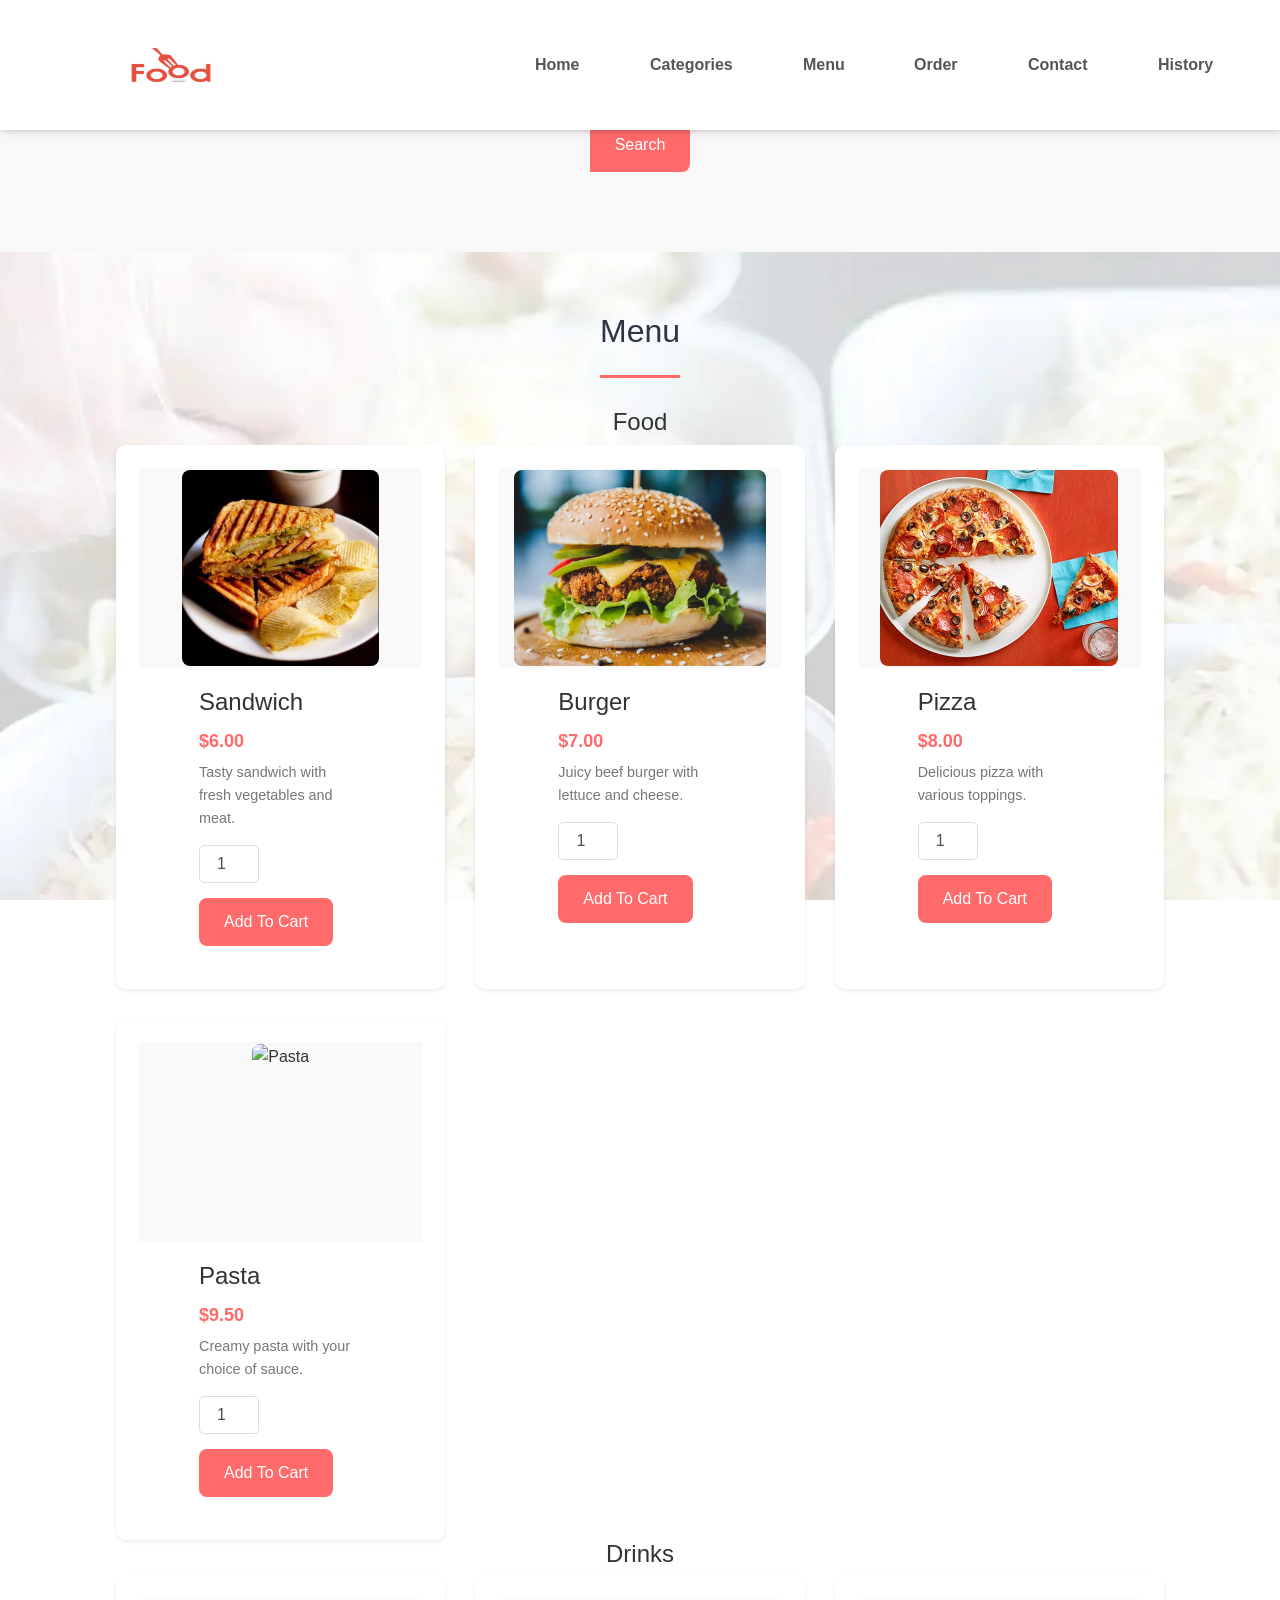
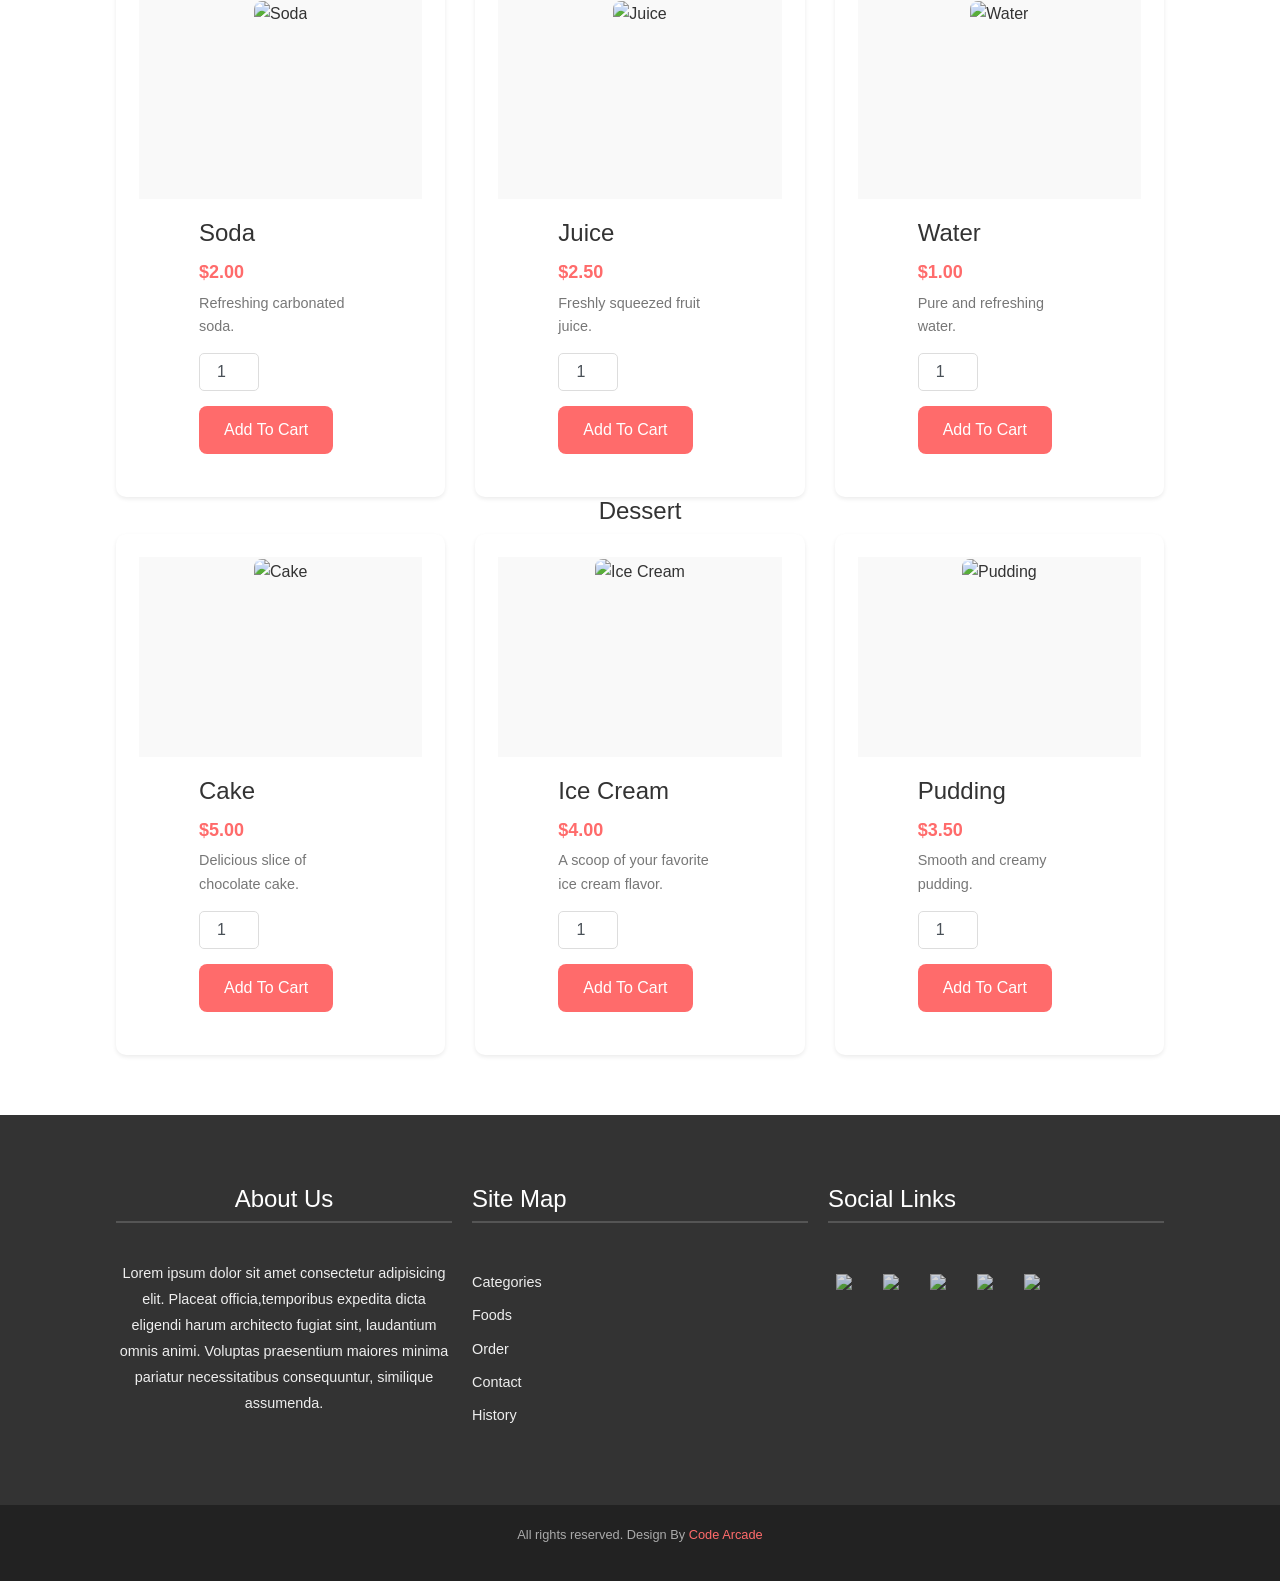
==== foods.html @ 7cb3d892 "sdds" ====
<!DOCTYPE html>
<html lang="en">
<head>
    <meta charset="UTF-8">
    <meta name="viewport" content="width=device-width, initial-scale=1.0">
    <title>Junaid & Asnawi Food Website</title>
    <link rel="shortcut icon" href="img/favicon.ico" type="image/x-icon">
    <link rel="stylesheet" href="https://stackpath.bootstrapcdn.com/bootstrap/4.5.2/css/bootstrap.min.css">
    <link rel="stylesheet" href="css/font-awesome/css/font-awesome.css">
    <link rel="stylesheet" href="css/hover-min.css">
    <link rel="stylesheet" href="css/style.css">
    <style>
body {
    font-family: 'Segoe UI', Tahoma, Geneva, Verdana, sans-serif;
    margin: 0;
    padding: 0;
    background-color: #f8f8f8; /* Light grey background */
    color: #333; /* Dark grey text */
    line-height: 1.6;
    -webkit-font-smoothing: antialiased;
    -moz-osx-font-smoothing: grayscale;
}

a {
    text-decoration: none;
    color: #ff6b6b; /* Primary accent color */
    transition: color 0.3s ease;
}

a:hover {
    color: #e45757;
}

.container {
    max-width: 1200px;
    margin: 0 auto;
    padding: 0 20px;
}

.text-center {
    text-align: center;
}

.grid-2 {
    display: grid;
    grid-template-columns: repeat(auto-fit, minmax(300px, 1fr));
    gap: 30px;
}

.grid-3 {
    display: grid;
    grid-template-columns: repeat(auto-fit, minmax(250px, 1fr));
    gap: 20px;
}

.btn-primary {
    display: inline-block;
    background-color: #ff6b6b;
    color: white;
    padding: 12px 25px;
    border-radius: 8px;
    border: none;
    cursor: pointer;
    font-size: 1rem;
    transition: background-color 0.3s ease;
}

.btn-primary:hover {
    background-color: #e45757;
}

.heading-border {
    width: 80px;
    height: 3px;
    background-color: #ff6b6b;
    margin: 15px auto 30px;
}

/* Navigation */
.navbar {
    background-color: #fff;
    box-shadow: 0 2px 4px rgba(0, 0, 0, 0.1);
    position: fixed;
    top: 0;
    left: 0;
    width: 100%;
    z-index: 100;
}

.navbar-menu {
    padding: 15px 0;
}

.navbar .container {
    display: flex;
    justify-content: space-between;
    align-items: center;
}

.logo img {
    height: 40px;
}

.menu ul {
    list-style: none;
    padding: 0;
    margin: 0;
    display: flex;
}

.menu li {
    margin-left: 20px;
}

.menu li:first-child {
    margin-left: 0;
}

.menu a {
    color: #555;
    padding: 10px 15px;
    border-radius: 5px;
}

.menu a:hover,
.menu a.active {
    color: #ff6b6b;
    background-color: rgba(255, 107, 107, 0.1);
}

/* Cart Dropdown */
.cart-container {
    position: relative;
}

.shopping-cart {
    display: flex;
    align-items: center;
    color: #555;
    padding: 10px 15px;
    border-radius: 5px;
    cursor: pointer;
}

.shopping-cart i {
    font-size: 1.2rem;
    margin-right: 8px;
}

.badge {
    background-color: #ff6b6b;
    color: white;
    border-radius: 50%;
    padding: 5px 8px;
    font-size: 0.8rem;
    position: absolute;
    top: -8px;
    right: -8px;
}

.cart-dropdown {
    display: none;
    position: absolute;
    background-color: #fff;
    min-width: 250px;
    box-shadow: 0 4px 8px rgba(0, 0, 0, 0.1);
    padding: 15px;
    z-index: 1;
    right: 0;
    top: 100%;
    border: 1px solid #eee;
    border-radius: 8px;
    margin-top: 5px;
}

.cart-container:hover .cart-dropdown {
    display: block;
}

.cart-table {
    width: 100%;
    border-collapse: collapse;
    margin-bottom: 10px;
}

.cart-table th,
.cart-table td {
    padding: 10px;
    text-align: left;
    border-bottom: 1px solid #eee;
}

.cart-table th {
    font-weight: bold;
}

.cart-item {
    display: flex;
    align-items: center;
    margin-bottom: 10px;
}

.cart-item img {
    width: 60px;
    height: auto;
    margin-right: 10px;
    border-radius: 5px;
    box-shadow: 1px 1px 3px rgba(0, 0, 0, 0.05);
}

.cart-item-details {
    flex-grow: 1;
}

.cart-item-remove {
    color: #aaa;
    cursor: pointer;
    font-size: 1rem;
    margin-left: 10px;
    transition: color 0.3s ease;
}

.cart-item-remove:hover {
    color: #ff6b6b;
}

#cart-total {
    font-weight: bold;
    text-align: right;
}

#empty-cart {
    text-align: center;
    color: #777;
    padding: 15px;
}

/* Food Search */
.food-search {
    padding: 80px 0;
    background-image: url('img/bg-food-search.jpg'); /* Replace with your image */
    background-size: cover;
    background-position: center;
    color: white;
    text-shadow: 1px 1px 2px rgba(0, 0, 0, 0.5);
}

.food-search .container {
    max-width: 700px;
}

.food-search input[type="search"] {
    padding: 15px;
    border: none;
    border-radius: 8px 0 0 8px;
    width: 70%;
    font-size: 1rem;
}

.food-search input[type="submit"] {
    padding: 15px 25px;
    border: none;
    border-radius: 0 8px 8px 0;
    background-color: #ff6b6b;
    color: white;
    font-size: 1rem;
    cursor: pointer;
    transition: background-color 0.3s ease;
}

.food-search input[type="submit"]:hover {
    background-color: #e45757;
}

/* Food Menu */
.food-menu {
    padding: 60px 0;
    background-color: #fff;
}

.food-menu-box {
    background-color: #fff;
    border-radius: 10px;
    box-shadow: 0 2px 4px rgba(0, 0, 0, 0.08);
    overflow: hidden;
    transition: transform 0.3s ease-in-out;
}

.food-menu-box:hover {
    transform: translateY(-5px);
}

.food-menu-img {
    height: 200px;
    width: 100%;
    display: flex;
    align-items: center;
    justify-content: center;
    overflow: hidden;
    background-color: #f9f9f9; /* Optional: adds a soft background behind images */
}

.food-menu-img img {
    height: 100%;
    width: auto; /* Maintain aspect ratio */
    object-fit: cover;
    transition: transform 0.3s ease-in-out;
}

.food-menu-box:hover .food-menu-img img {
    transform: scale(1.05);
}

.food-menu-desc {
    padding: 20px;
}

.food-menu-desc h4 {
    margin-top: 0;
    margin-bottom: 8px;
    color: #333;
}

.food-price {
    color: #ff6b6b;
    font-weight: bold;
    margin-bottom: 5px;
}

.food-details {
    color: #777;
    font-size: 0.9rem;
    margin-bottom: 15px;
}

.quantity-input {
    width: 60px;
    padding: 8px;
    border: 1px solid #ddd;
    border-radius: 5px;
    margin-right: 10px;
    text-align: center;
}

.quantity-input {
    width: 60px;
    padding: 8px;
    border: 1px solid #ddd;
    border-radius: 5px;
    margin-right: 10px;
    text-align: center;
}

/* Modal Styles */
.modal {
    display: none;
    position: fixed;
    z-index: 1000;
    left: 0;
    top: 0;
    width: 100%;
    height: 100%;
    overflow: auto;
    background-color: rgba(0, 0, 0, 0.6); /* Slightly darker overlay */
}

.modal-content {
    background-color: #fff;
    margin: 5% auto;
    padding: 30px;
    width: 90%;
    max-width: 500px; /* Slightly narrower modal */
    border-radius: 12px; /* More rounded corners */
    box-shadow: 0 4px 8px rgba(0, 0, 0, 0.15);
    position: relative;
}

.modal-content h2 {
    color: #333;
    text-align: center;
    margin-bottom: 25px;
}

.modal-step {
    display: none;
}

.modal-step.active {
    display: block;
}

.modal-content label {
    display: block;
    margin-bottom: 8px;
    color: #555;
    font-weight: bold;
}

.modal-content input[type="text"],
.modal-content input[type="tel"],
.modal-content select,
.modal-content textarea {
    width: calc(100% - 22px);
    padding: 10px;
    margin-bottom: 15px;
    border: 1px solid #ddd;
    border-radius: 6px;
    box-sizing: border-box;
    font-size: 1rem;
}

.modal-content textarea {
    resize: vertical;
    min-height: 80px;
}

.modal-content .food-details-modal {
    display: flex;
    align-items: center;
    margin-bottom: 20px;
    padding: 15px;
    border: 1px solid #eee;
    border-radius: 8px;
    background-color: #f9f9f9;
}

.modal-content .food-details-modal img {
    max-width: 80px;
    height: auto;
    margin-right: 15px;
    border-radius: 6px;
    box-shadow: 1px 1px 3px rgba(0, 0, 0, 0.05);
}

.modal-content .food-details-modal h4 {
    margin-top: 0;
    margin-bottom: 5px;
    color: #333;
}

.modal-content .food-details-modal p {
    color: #777;
    font-size: 0.9rem;
    margin-bottom: 3px;
}

.modal-actions {
    text-align: right;
    margin-top: 25px;
}

.modal-actions button {
    padding: 12px 20px;
    margin-left: 10px;
    border: none;
    border-radius: 8px;
    cursor: pointer;
    font-size: 1rem;
    transition: background-color 0.3s ease;
}

.modal-actions .btn-primary {
    background-color: #ff6b6b;
    color: white;
}

.modal-actions .btn-primary:hover {
    background-color: #e45757;
}

.modal-actions .btn-secondary {
    background-color: #ddd;
    color: #333;
}

.modal-actions .btn-secondary:hover {
    background-color: #ccc;
}

.modal-content #payment-details label,
.modal-content #payment-details input {
    margin-top: 10px;
}

.modal-content #review-details h3 {
    color: #333;
    margin-bottom: 15px;
    text-align: center;
}

.modal-content #review-details p {
    color: #555;
    margin-bottom: 10px;
    padding: 10px;
    border-bottom: 1px solid #eee;
}

.modal-content #review-details p:last-child {
    border-bottom: none;
}

.modal-content #receipt h3 {
    color: #333;
    text-align: center;
    margin-bottom: 20px;
}

.modal-content #receipt p {
    color: #555;
    margin-bottom: 8px;
    line-height: 1.4;
}

.modal-content #receipt strong {
    font-weight: bold;
    color: #333;
}

.modal-content #receipt h4 {
    color: #555;
    margin-top: 15px;
    margin-bottom: 10px;
}

/* Footer */
.footer {
    background-color: #333;
    color: #eee;
    padding: 40px 0;
    font-size: 0.9rem;
}

.footer h3 {
    color: #fff;
    margin-bottom: 15px;
    border-bottom: 2px solid #555;
    padding-bottom: 8px;
}

.footer p {
    line-height: 1.8;
}

.site-links a {
    display: block;
    color: #eee;
    margin-bottom: 8px;
    transition: color 0.3s ease;
}

.site-links a:hover {
    color: #ff6b6b;
}

.social-links ul {
    list-style: none;
    padding: 0;
    margin: 0;
    display: flex;
}

.social-links li {margin-right: 15px;
}

.social-links li:last-child {
    margin-right: 0;
}

.social-links img {
    height: 30px;
    width: auto;
    opacity: 0.8;
    transition: opacity 0.3s ease;
}

.social-links img:hover {
    opacity: 1;
}

/* Copyright */
.copyright {
    background-color: #222;
    color: #aaa;
    text-align: center;
    padding: 20px 0;
    font-size:
    0.8rem;
}

.copyright a {
    color: #ff6b6b;
}

.copyright a:hover {
    color: #e45757;
}

/* Back to Top Button */
#back-to-top {
    position: fixed;
    bottom: 20px;
    right: 20px;
    background-color: #ff6b6b;
    color: white;
    padding: 10px 15px;
    border-radius: 8px;
    cursor: pointer;
    font-size: 1rem;
    display: none; /* Hidden by default, shown on scroll */
    transition: background-color 0.3s ease;
}

#back-to-top:hover {
    background-color: #e45757;
}

#back-to-top i {
    font-size: 1.2rem;
}
.food-menu-box img {
    border: 2px solid transparent;
    transition: border 0.3s ease;
}

.food-menu-box:hover img {
    border: 2px solid green;
}
/* Responsive Design */
@media (max-width: 768px) {
    .grid-2, .grid-3 {
        grid-template-columns: 1fr;
    }

    .menu ul {
        flex-direction: column;
        align-items: flex-start;
    }

    .menu li {
        margin: 10px 0;
    }

    .food-search input[type="search"] {
        width: 100%;
        border-radius: 8px;
        margin-bottom: 10px;
    }

    .food-search input[type="submit"] {
        width: 100%;
        border-radius: 8px;
    }

    .cart-dropdown {
        left: auto;
        right: 0;
    }
}
.food-menu-box img {
    border: 2px solid transparent;
    transition: border 0.3s ease;
}

.food-menu-box:hover img {
    border: 2px solid green;
}
    </style>
</head>
<body>
    <header class="navbar">
        <nav id="site-top-nav" class="navbar-menu navbar-fixed-top">
            <div class="container">
                <div class="logo">
                    <a href="index.html" title="Logo">
                        <img src="img/logo.png" alt="Logo" class="img-responsive">
                    </a>
                </div>
                <div class="menu text-right">
                    <ul>
                        <li><a class="hvr-underline-from-center" href="index.html">Home</a></li>
                        <li><a class="hvr-underline-from-center" href="categories.html">Categories</a></li>
                        <li><a class="hvr-underline-from-center" href="foods.html">Menu</a></li>
                        <li><a class="hvr-underline-from-center" href="order.html">Order</a></li>
                        <li><a class="hvr-underline-from-center" href="contact.html">Contact</a></li>
                        <li><a class="hvr-underline-from-center" href="history.html">History</a></li>
                        <li class="cart-container">
                            <a id="shopping-cart" class="shopping-cart">
                                <i class="fa fa-cart-arrow-down"></i>
                                <span class="badge" id="cart-count">0</span>
                            </a>
                            <div id="cart-content" class="cart-dropdown">
                                <table class="cart-table">
                                    <tbody id="cart-items">
                                        </tbody>
                                    <tfoot>
                                        <tr>
                                            <td colspan="2">Total:</td>
                                            <td id="cart-total">$0.00</td>
                                        </tr>
                                        <tr>
                                            <td colspan="3" style="text-align: center;">
                                                <button class="btn-primary" onclick="openOrderModal()">Confirm Order</button>
                                            </td>
                                        </tr>
                                    </tfoot>
                                </table>
                                <div id="empty-cart" style="display:none; text-align:center; padding:10px;">Your cart is empty.</div>
                            </div>
                        </li>
                    </ul>
                </div>
            </div>
        </nav>
    </header>
    <section class="food-search text-center" >
        <div class="container">
            <form action="">
                <input type="search" placeholder="Search for food..." required class="form-control">
                <input type="submit" value="Search" class="btn btn-primary">
            </form>
        </div>
    </section>
 <section class="food-menu">
    <div class="container">
        <h2 class="text-center">Menu</h2>
        <div class="heading-border"></div>

        <h3 class="text-center">Food</h3>
        <div class="grid-2">
            <div class="food-menu-box" data-name="Sandwich" data-price="6.00" data-image="img/food/s1.jpg" data-category="food">
                <div class="food-menu-img">
                    <img src="img/food/s1.jpg" alt="Sandwich" class="img-responsive img-curve">
                </div>
                <div class="food-menu-desc">
                    <h4>Sandwich</h4>
                    <p class="food-price">$6.00</p>
                    <p class="food-details">Tasty sandwich with fresh vegetables and meat.</p>
                    <input type="number" class="quantity-input form-control" value="1" min="1">
                    <button type="button" class="btn btn-primary add-to-cart-btn">Add To Cart</button>
                </div>
            </div>

            <div class="food-menu-box" data-name="Burger" data-price="7.00" data-image="img/food/b1.jpg" data-category="food">
                <div class="food-menu-img">
                    <img src="img/food/b1.jpg" alt="Burger" class="img-responsive img-curve">
                </div>
                <div class="food-menu-desc">
                    <h4>Burger</h4>
                    <p class="food-price">$7.00</p>
                    <p class="food-details">Juicy beef burger with lettuce and cheese.</p>
                    <input type="number" class="quantity-input form-control" value="1" min="1">
                    <button type="button" class="btn btn-primary add-to-cart-btn">Add To Cart</button>
                </div>
            </div>

            <div class="food-menu-box" data-name="Pizza" data-price="8.00" data-image="img/food/p1.jpg" data-category="food">
                <div class="food-menu-img">
                    <img src="img/food/p1.jpg" alt="Pizza" class="img-responsive img-curve">
                </div>
                <div class="food-menu-desc">
                    <h4>Pizza</h4>
                    <p class="food-price">$8.00</p>
                    <p class="food-details">Delicious pizza with various toppings.</p>
                    <input type="number" class="quantity-input form-control" value="1" min="1">
                    <button type="button" class="btn btn-primary add-to-cart-btn">Add To Cart</button>
                </div>
            </div>

            <div class="food-menu-box" data-name="Pasta" data-price="9.50" data-image="img/food/pasta.jpg" data-category="food">
                <div class="food-menu-img">
                    <img src="img/food/pasta.jpg" alt="Pasta" class="img-responsive img-curve">
                </div>
                <div class="food-menu-desc">
                    <h4>Pasta</h4>
                    <p class="food-price">$9.50</p>
                    <p class="food-details">Creamy pasta with your choice of sauce.</p>
                    <input type="number" class="quantity-input form-control" value="1" min="1">
                    <button type="button" class="btn btn-primary add-to-cart-btn">Add To Cart</button>
                </div>
            </div>
        </div>

        <h3 class="text-center">Drinks</h3>
        <div class="grid-2">
            <div class="food-menu-box" data-name="Soda" data-price="2.00" data-image="img/drinks/soda.jpg" data-category="drinks">
                <div class="food-menu-img">
                    <img src="img/drinks/soda.jpg" alt="Soda" class="img-responsive img-curve">
                </div>
                <div class="food-menu-desc">
                    <h4>Soda</h4>
                    <p class="food-price">$2.00</p>
                    <p class="food-details">Refreshing carbonated soda.</p>
                    <input type="number" class="quantity-input form-control" value="1" min="1">
                    <button type="button" class="btn btn-primary add-to-cart-btn">Add To Cart</button>
                </div>
            </div>

            <div class="food-menu-box" data-name="Juice" data-price="2.50" data-image="img/drinks/juice.jpg" data-category="drinks">
                <div class="food-menu-img">
                    <img src="img/drinks/juice.jpg" alt="Juice" class="img-responsive img-curve">
                </div>
                <div class="food-menu-desc">
                    <h4>Juice</h4>
                    <p class="food-price">$2.50</p>
                    <p class="food-details">Freshly squeezed fruit juice.</p>
                    <input type="number" class="quantity-input form-control" value="1" min="1">
                    <button type="button" class="btn btn-primary add-to-cart-btn">Add To Cart</button>
                </div>
            </div>

            <div class="food-menu-box" data-name="Water" data-price="1.00" data-image="img/drinks/water.jpg" data-category="drinks">
                <div class="food-menu-img">
                    <img src="img/drinks/water.jpg" alt="Water" class="img-responsive img-curve">
                </div>
                <div class="food-menu-desc">
                    <h4>Water</h4>
                    <p class="food-price">$1.00</p>
                    <p class="food-details">Pure and refreshing water.</p>
                    <input type="number" class="quantity-input form-control" value="1" min="1">
                    <button type="button" class="btn btn-primary add-to-cart-btn">Add To Cart</button>
                </div>
            </div>
        </div>

        <h3 class="text-center">Dessert</h3>
        <div class="grid-2">
            <div class="food-menu-box" data-name="Cake" data-price="5.00" data-image="img/dessert/cake.jpg" data-category="dessert">
                <div class="food-menu-img">
                    <img src="img/dessert/cake.jpg" alt="Cake" class="img-responsive img-curve">
                </div>
                <div class="food-menu-desc">
                    <h4>Cake</h4>
                    <p class="food-price">$5.00</p>
                    <p class="food-details">Delicious slice of chocolate cake.</p>
                    <input type="number" class="quantity-input form-control" value="1" min="1">
                    <button type="button" class="btn btn-primary add-to-cart-btn">Add To Cart</button>
                </div>
            </div>

            <div class="food-menu-box" data-name="Ice Cream" data-price="4.00" data-image="img/dessert/icecream.jpg" data-category="dessert">
                <div class="food-menu-img">
                    <img src="img/dessert/icecream.jpg" alt="Ice Cream" class="img-responsive img-curve">
                </div>
                <div class="food-menu-desc">
                    <h4>Ice Cream</h4>
                    <p class="food-price">$4.00</p>
                    <p class="food-details">A scoop of your favorite ice cream flavor.</p>
                    <input type="number" class="quantity-input form-control" value="1" min="1">
                    <button type="button" class="btn btn-primary add-to-cart-btn">Add To Cart</button>
                </div>
            </div>

            <div class="food-menu-box" data-name="Pudding" data-price="3.50" data-image="img/dessert/pudding.jpg" data-category="dessert">
                <div class="food-menu-img">
                    <img src="img/dessert/pudding.jpg" alt="Pudding" class="img-responsive img-curve">
                </div>
                <div class="food-menu-desc">
                    <h4>Pudding</h4>
                    <p class="food-price">$3.50</p>
                    <p class="food-details">Smooth and creamy pudding.</p>
                    <input type="number" class="quantity-input form-control" value="1" min="1">
                    <button type="button" class="btn btn-primary add-to-cart-btn">Add To Cart</button>
                </div>
            </div>
        </div>
    </div>
</section>
<div id="orderModal" class="modal">
        <div class="modal-content">
            <span onclick="closeOrderModal()" style="float: right; cursor: pointer; font-size: 24px;">&times;</span>
            <h2 class="text-center">Order Details</h2>
            <div id="modalSteps">
                <div id="step-1" class="modal-step active">
                    <h3>Review Your Order</h3>
                    <div id="modal-cart-items">
                        </div>
                    <p>Total: <span id="modal-cart-total">$0.00</span></p>
                    <div class="modal-actions">
                        <button class="btn btn-primary" onclick="nextStep()">Continue</button>
                        <button class="btn btn-secondary" onclick="closeOrderModal()">Cancel</button>
                    </div>
                </div>

                <div id="step-2" class="modal-step">
                    <h3>Delivery/Dine-in Details</h3>
                    <div class="form-group">
                        <label for="name">Name:</label>
                        <input type="text" id="name" class="form-control" required>
                    </div>
                    <div class="form-group">
                        <label for="phone">Phone Number:</label>
                        <input type="tel" id="phone" class="form-control" required>
                    </div>
                    <div class="form-group">
                        <label for="address">Address (for delivery):</label>
                        <textarea id="address" class="form-control"></textarea>
                    </div>
                    <div class="form-group">
                        <label for="order-type">Dine In / Take Out:</label>
                        <select id="order-type" class="form-control">
                            <option value="dine_in">Dine In</option>
                            <option value="take_out">Take Out</option>
                            <option value="delivery">Delivery</option>
                        </select>
                    </div>
                    <div class="modal-actions">
                        <button class="btn btn-primary" onclick="nextStep()">Continue</button>
                        <button class="btn btn-secondary" onclick="prevStep()">Back</button>
                        <button class="btn btn-secondary" onclick="closeOrderModal()">Cancel</button>
                    </div>
                </div>

                <div id="step-3" class="modal-step">
                    <h3>Payment Method</h3>
                    <div class="form-group">
                        <label for="payment-method">Select Payment Method:</label>
                        <select id="payment-method" class="form-control">
                            <option value="cash">Cash</option>
                            <option value="gcash">GCash</option>
                            <option value="wallet_card">Wallet Card</option>
                        </select>
                    </div><div id="payment-details">
                        </div>
                    <div class="modal-actions">
                        <button class="btn btn-primary" onclick="submitOrder()">Submit Order</button>
                        <button class="btn btn-secondary" onclick="prevStep()">Back</button>
                        <button class="btn btn-secondary" onclick="closeOrderModal()">Cancel</button>
                    </div>
                </div>

                <div id="step-4" class="modal-step">
                    <h3>Review Your Information</h3>
                    <div id="review-details">
                        </div>
                    <div class="modal-actions">
                        <button class="btn btn-primary" onclick="finalSubmit()">Submit Now</button>
                        <button class="btn btn-secondary" onclick="prevStep()">Back</button>
                        <button class="btn btn-secondary" onclick="closeOrderModal()">Cancel</button>
                    </div>
                </div>

                <div id="step-5" class="modal-step">
                    <h3>Order Confirmation</h3>
                    <div id="receipt">
                        </div>
                    <div class="modal-actions">
                        <button class="btn btn-primary" onclick="closeOrderModal()">Close</button>
                    </div>
                </div>
            </div>
        </div>
    </div>

    <section class="footer">
        <div class="container">
            <div class="grid-3">
                <div class="text-center">
                    <h3>About Us</h3><br>
                    <p>Lorem ipsum dolor sit amet consectetur adipisicing elit. Placeat officia,temporibus expedita dicta eligendi harum architecto fugiat sint, laudantium omnis animi. Voluptas praesentium maiores minima pariatur necessitatibus consequuntur, similique assumenda.</p>
                </div>
                <div class="texr-center">
                    <h3>Site Map</h3><br>
                    <div class="site-links">
                        <a href="categories.html">Categories</a>
                        <a href="foods.html">Foods</a>
                        <a href="order.html">Order</a>
                        <a href="contact.html">Contact</a>
                        <a href="history.html">History</a>
                    </div>
                </div>
                <div class="social-links">
                    <h3>Social Links</h3><br>
                    <div class="social">
                        <ul>
                            <li><a href="#"><img src="https://img.icons8.com/color/48/null/facebook-new.png"/></a></li>
                            <li><a href="#"><img src="https://img.icons8.com/fluency/48/null/instagram-new.png"/></a></li>
                            <li><a href="#"><img src="https://img.icons8.com/color/48/null/twitter--v1.png"/></a></li>
                            <li><a href="#"><img src="https://img.icons8.com/color/48/null/linkedin-circled--v1.png"/></a></li>
                            <li><a href="#"><img src="https://img.icons8.com/color/48/null/youtube-play.png"/></a></li>
                        </ul>
                    </div>
                </div>
            </div>
        </div>
    </section>
    <section class="copyright">
        <div class="container text-center">
            <p>All rights reserved. Design By <a href="#">Code Arcade</a></p>
        </div>
        <a id="back-to-top" class="btn btn-primary">
            <i class="fa fa-angle-double-up"></i>
        </a>
    </section>

    <script src="https://code.jquery.com/jquery-3.6.0.js"></script>
    <script src="https://code.jquery.com/ui/1.13.0/jquery-ui.js"></script>
    <script src="https://stackpath.bootstrapcdn.com/bootstrap/4.5.2/js/bootstrap.min.js"></script>
    <script>
        let cart = [];

$('.add-to-cart-btn').on('click', function() {
    const btn = $(this);
    const foodBox = btn.closest('.food-menu-box');
    const name = foodBox.data('name');
    const price = parseFloat(foodBox.data('price'));
    const image = foodBox.data('image');
    const quantity = parseInt(foodBox.find('.quantity-input').val());

    if (btn.text().trim() === 'Add To Cart') {
        addItemToCart(name, price, image, quantity);
        btn.text('Selected');
        btn.removeClass('btn-primary').addClass('btn-success');
    } else {
        removeItemFromCartByName(name);
        btn.text('Add To Cart');
        btn.removeClass('btn-success').addClass('btn-primary');
    }
});

function removeItemFromCartByName(name) {
    const index = cart.findIndex(item => item.name === name);
    if (index !== -1) {
        cart.splice(index, 1);
        saveCart();
        updateCartDisplay();
    }
}


        function addItemToCart(name, price, image, quantity) {
            const existingItem = cart.find(item => item.name === name);

            if (existingItem) {
                existingItem.quantity += quantity;
            } else {
                cart.push({ name, price, image, quantity });
            }

            saveCart();
            updateCartDisplay();
        }

        function removeItemFromCart(index) {
            cart.splice(index, 1);
            saveCart();
            updateCartDisplay();
            updateModalCart();
        }

        function saveCart() {
            localStorage.setItem('cart', JSON.stringify(cart));
        }

        function loadCart() {
            const storedCart = localStorage.getItem('cart');
            if (storedCart) {
                cart = JSON.parse(storedCart);
            }
        }

        function updateCartDisplay() {
            const cartItemsContainer = $('#cart-items');
            const cartCountSpan = $('#cart-count');
            const cartTotalSpan = $('#cart-total');
            const emptyCartDiv = $('#empty-cart');

            cartItemsContainer.empty();
            let total = 0;
            let itemCount = 0;

            if (cart.length === 0) {
                emptyCartDiv.show();
                cartTotalSpan.text('$0.00');
            } else {
                emptyCartDiv.hide();
                cart.forEach((item, index) => {
                    const itemTotal = item.price * item.quantity;
                    total += itemTotal;
                    itemCount += item.quantity;
                    cartItemsContainer.append(`
                        <tr class="cart-item">
                            <td><img src="${item.image}" alt="${item.name}" style="height: 40px;"></td>
                            <td>${item.name}</td>
                            <td>${item.quantity}</td>
                            <td>$${itemTotal.toFixed(2)}</td>
                            <td><button class="btn btn-sm btn-danger" onclick="removeItemFromCart(${index})">&times;</button></td>
                        </tr>
                    `);
                });
                cartTotalSpan.text(`$${total.toFixed(2)}`);
            }
            cartCountSpan.text(itemCount);
        }

        $(document).ready(function() {
            loadCart();
            updateCartDisplay();

            $(window).scroll(function() {
                if ($(this).scrollTop() > 100) {
                    $('#back-to-top').fadeIn();
                } else {
                    $('#back-to-top').fadeOut();
                }
            });

            $('#back-to-top').click(function() {
                $('html, body').animate({scrollTop : 0}, 800);
                return false;
            });
        });

        // Order Modal Logic
        let currentStep = 1;
        const modal = $('#orderModal');
        const modalSteps = $('#modalSteps .modal-step');
        const modalCartItems = $('#modal-cart-items');
        const modalCartTotal = $('#modal-cart-total');
        const reviewDetails = $('#review-details');
        const receiptDiv = $('#receipt');

        function openOrderModal() {
            updateModalCart();
            modal.show();
            currentStep = 1;
            showStep(currentStep);
        }

        function closeOrderModal() {
            modal.hide();
        }

        function nextStep() {
            currentStep++;
            showStep(currentStep);
        }

        function prevStep() {
            currentStep--;
            showStep(currentStep);
        }

        function showStep(step) {
            modalSteps.removeClass('active');
            $(`#step-${step}`).addClass('active');

            // Disable/enable buttons based on the current step
            $('.modal-actions button').prop('disabled', false);
            if (step === 1) {
                $('.modal-actions button.btn-secondary').hide(); // Hide cancel on first step
            } else if (step === modalSteps.length) {
                $('.modal-actions button.btn-primary').text('Confirm Order').off('click').on('click', finalSubmit);
            } else {
                $('.modal-actions button.btn-secondary').show();
                $('.modal-actions button.btn-primary').text('Continue').off('click').on('click', nextStep);
            }

            if (step === 4) {
                populateReviewDetails();
            }
        }

        function updateModalCart() {
            modalCartItems.empty();
            let total = 0;
            cart.forEach(item => {
                const itemTotal = item.price * item.quantity;
                total += itemTotal;
                modalCartItems.append(`
                    <div class="food-details-modal">
                        <img src="${item.image}" alt="${item.name}">
                        <div>
                            <h4>${item.name}</h4>
                            <p>Quantity: ${item.quantity}</p>
                            <p>Price: $${item.price.toFixed(2)}</p>
                            <p>Total: $${itemTotal.toFixed(2)}</p>
                        </div>
                    </div>
                `);
            });
            modalCartTotal.text(`$${total.toFixed(2)}`);
        }

        function populateReviewDetails() {
            reviewDetails.empty();
            reviewDetails.append(`<p><strong>Name:</strong> ${$('#name').val()}</p>`);
            reviewDetails.append(`<p><strong>Phone:</strong> ${$('#phone').val()}</p>`);
            const orderType = $('#order-type').val();
            reviewDetails.append(`<p><strong>Order Type:</strong> ${orderType.replace('_', ' ')}</p>`);
            if (orderType === 'delivery') {
                reviewDetails.append(`<p><strong>Address:</strong> ${$('#address').val()}</p>`);
            }
            reviewDetails.append(`<p><strong>Payment Method:</strong> ${$('#payment-method').val().replace('_', ' ')}</p>`);
            let cartSummary = '<p><strong>Order Items:</strong></p><ul>';
            let total = 0;
            cart.forEach(item => {
                const itemTotal = item.price * item.quantity;
                total += itemTotal;
                cartSummary += `<li>${item.name} (${item.quantity} x $${item.price.toFixed(2)}) - $${itemTotal.toFixed(2)}</li>`;
            });
            cartSummary += `</ul><p><strong>Total:</strong> $${total.toFixed(2)}</p>`;
            reviewDetails.append(cartSummary);
        }

        function submitOrder() {
            nextStep(); // Proceed to the review step
        }

        function finalSubmit() {
            // Simulate order submission
            receiptDiv.empty();
            receiptDiv.append('<h3>Thank You For Your Order!</h3>');
            receiptDiv.append('<p>Your order has been placed successfully.</p>');
            receiptDiv.append(`<p><strong>Order Details:</strong></p>`);
            let orderDetails = '';
            cart.forEach(item => {
                orderDetails += `<p>${item.name} x ${item.quantity} - $${(item.price * item.quantity).toFixed(2)}</p>`;
            });
            receiptDiv.append(orderDetails);
            receiptDiv.append(`<p><strong>Total:</strong> ${$('#modal-cart-total').text()}</p>`);
            receiptDiv.append(`<p><strong>Name:</strong> ${$('#name').val()}</p>`);
            receiptDiv.append(`<p><strong>Phone:</strong> ${$('#phone').val()}</p>`);
            const orderType = $('#order-type').val();
            receiptDiv.append(`<p><strong>Order Type:</strong> ${orderType.replace('_', ' ')}</p>`);
            if (orderType === 'delivery') {
                receiptDiv.append(`<p><strong>Delivery Address:</strong> ${$('#address').val()}</p>`);
            }
            receiptDiv.append(`<p><strong>Payment Method:</strong> ${$('#payment-method').val().replace('_', ' ')}</p>`);

            currentStep++;
            showStep(currentStep);

            // Clear the cart after successful order (optional)
            cart = [];
            saveCart();
            updateCartDisplay();
        }
    </script>
</body>
</html>
---- css/style.css ----
/* CSS Style For All */
:root {
  --primary-color: #0D47A1;
  --secondary-color: #90CAF9;
  --accent-color: #E0F7FA;
  --text-color: #212121;
  --background-color: #FFFFFF;
}


* {
  margin: 0;
  padding: 0;
  font-family: Arial, Helvetica, sans-serif;
}
input {
  outline: 0;
}
input[type="submit"] {
  border: 0;
  cursor: pointer;
}
a {
  color: rgb(226, 74, 74);
  text-decoration: none;
  transition: 0.5s;
}
a:hover {
  color: #6c5ce7;
}
.container {
  width: 85%;
  margin: 0 auto;
  padding: 15px;
}
.btn-delete {
  background: #ff0000;
  transition: 0.5s;
  padding: 3px 5px;
  color: #fff;
  opacity: 0.8;
  display: inline;
  border-radius: 4px;
}
.btn-delete:hover {
  color: #fff;
}
.btn-primary {
  background: rgb(226, 74, 74);
  color: #fff;
  padding: 5px 10px;
  font-size: 15px;
  cursor: pointer;
  border-radius: 5px;
  transition: 0.5s;
}
.btn-primary:hover {
  background: #6c5ce7;
  color: #fff;
}
.label {
  margin-bottom: 10px;
  font-weight: bold;
}
.img-responsive {
  width: 100%;
}
.img-curve {
  border-radius: 10px;
}
.text-center {
  text-align: center;
}
.text-left {
  text-align: left;
}
.text-right {
  text-align: right;
}
.text-white {
  color: #fff;
}
.bold {
  font-weight: bold;
}
h2 {
  color: #2f3542;
  font-size: 32px;
  margin-bottom: 25px;
}
h3 {
  font-size: 24px;
}
.heading-border {
  height: 3px;
  width: 70px;
  background: rgb(226, 74, 74);
  margin: auto;
  margin-top: -10px;
  margin-bottom: 15px;
}
fieldset {
  border: 1px solid #fff;
  margin: 40px;
  padding: 25px;
  border-radius: 5px;
  padding-bottom: 0;
}
fieldset legend {
  font-size: 23px;
  color: #2f3542;
}
.grid-2 {
  display: grid;
  grid-template-columns: repeat(2, 1fr);
  grid-gap: 30px 30px;
}
.grid-3 {
  display: grid;
  grid-template-columns: repeat(3, 1fr);
  grid-gap: 10px 30px;
}
/* CSS Style For All End */

/* Navigation Section Style */
.navbar {
  margin-top: 80px;
}
.navbar-menu {
  padding: 10px 0;
  background: #fff;
  transition: all 0.5s ease-in-out;
}
.site-top-nav {
  background: #fff;
  padding: 0;
  box-shadow: 2px -4px 13px 0px #000;
}
.navbar-fixed-top {
  position: fixed;
  top: 0;
  left: 0;
  right: 0;
  z-index: 1030;
  box-shadow: 2px -7px 13px 0px #000;
}
.navbar-fixed-top .container {
  padding: 0 15px;
}
.logo {
  width: 120px;
  float: left;
  padding: 5px 5px;
}
.menu {
  line-height: 60px;
  position: relative;
}
.menu ul {
  list-style: none;
  width: 80%;
  float: right;
}
.menu ul li {
  display: inline;
  padding: 10px;
  font-weight: bold;
}
.menu ul li:last-of-type {
  text-align: center;
}
.hvr-underline-from-center:before {
  background: #6c5ce7;
  height: 2px;
  bottom: 10px;
}
.badge {
  color: #fff;
  background: #ff0000;
  font-size: 12px;
  padding: 2px 3px;
  border-radius: 3px;
}
.shopping-cart {
  color: #6c5ce7;
  cursor: pointer;
  font-size: 18px;
}
.cart-content {
    display: none;
}

.cart-content.visible {
    display: block;
}

.cart-table {
  width: 100%;
  border-collapse: collapse;
}
.cart-table th,
.cart-table td {
  border-bottom: 1px solid #ddd;
  pad: 0px 5px;
  font-size: 14px;
  font-weight: normal;
  text-align: center;
}
.cart-table th {
  font-weight: bold;
  border-top: 1px solid #ddd;
}
.cart-table img {
  width: 50px;
  height: 50px;
  vertical-align: middle;
  border-radius: 100%;
}
/* Navigation Section Style End */

/* Food Search Section Style Start */
.food-search {
  background-image: url(../img/bc.jpg);
  background-size: cover;
  background-repeat: no-repeat;
  background-position: center;
  padding: 95px 0;
  background-attachment: fixed;
}
.food-search input[type="search"] {
  width: 50%;
  padding: 11px;
  font-size: 16px;
  border: none;
  border-radius: 5px 0px 0px 5px;
  margin-right: -5px;
}
.food-search .btn-primary {
  padding: 12px;
  transition: 0.5s;
  border-radius: 0px 5px 5px 0px;
}
/* Food Search Section Style End */

/* Categories Section Style Start */
.categories {
  background-image: url(../img/category-bg.png);
  background-size: cover;
  background-repeat: no-repeat;
  padding: 55px 0;
}
.categories h3 {
  background: #2f3542;
  position: absolute;
  left: 0;
  right: 0;
  bottom: 0;
  text-align: center;
}
.float-container {
  position: relative;
  overflow: hidden;
  border-radius: 10px;
  margin-top: 20px;
  height: 350px;
  border:1px solid #ddd;
}
.categories .float-container img {
  transition: 0.5s;
  height: 100%;
}
.categories .float-container:hover img {
  transform: scale(1.2);
}
/* Categories Section Style End */

/* Food Section Style Start */
.food-menu {
  background-image: url(../img/food-bg.jpg);
  background-size: cover;
  background-repeat: no-repeat;
  padding: 55px 0;
  background-position: center;
  background-attachment: fixed;
}
.food-menu-box {
  padding: 23px;
  background: #fff;
  border-radius: 10px;
}
.food-menu-img {
  width: 20%;
  float: left;
}
.food-menu-desc {
  width: 70%;
  float: left;
  margin-left: 40px;
}
.food-price {
  font-size: 18px;
  margin: 10px 0;
}
.food-details {
  font-size: 16px;
  color: #747d8c;
}
.food-menu-desc .btn-primary {
  margin-top: 15px;
  display: block;
}
/* Food Section Style End */

/* Footer Section Style Start */
.footer {
  overflow: hidden;
  background: rgba(8, 8, 8, 0.85);
  color: #fff;
}
.footer .grid-3 {
  padding: 30px 0;
}
.site-links a {
  display: block;
  margin: 10px 0;
}
.social ul {
  list-style: none;
}
.social ul li {
  display: inline;
  padding: 8px;
}
/* Footer Section Style End */

/* Copyright Section Style Start */
.copyright {
  overflow: hidden;
  background: #000;
  color: #fff;
}
/* Copyright Section Style End */

/* Bact-To-Top Section Style Start */
#back-to-top {
  position: fixed;
  bottom: 40px;
  right: 60px;
  margin: 0;
  font-size: 16px;
  height: 19px;
  width: 40px;
  padding: 10px 0;
  text-align: center;
  border-radius: 5px;
  z-index: 9999;
  display: none;
}
/* Bact-To-Top Section Style End */

/* Order Page Style Start */
.order {
  padding: 20px 0;
}
.order .tbl-full {
  margin-bottom: 50px;
  width: 100%;
  border-collapse: collapse;
}
.order .tbl-full img {
  width: 35px;
  height: 35px;
  vertical-align: middle;
  border-radius: 100%;
}
.order .tbl-full tr {
  border-left: 1px solid #bfbbbb;
  border-right: 1px solid #bfbbbb;
}
.order .tbl-full tr th,
.order .tbl-full tr td {
  border-bottom: 1px solid #bfbbbb;
  padding: 8px 8px;
  text-align: center;
}
.order .tbl-full tr th {
  border-top: 1px solid #bfbbbb;
}
.form fieldset,
.contact fieldset,
.login fieldset {
  border: 1px solid #bfbbbb;
}
.form {
  box-shadow: 0 0 20px 2px #1a171780;
  width: 70%;
  padding: 7px 0;
  margin: 0 auto;
  border-radius: 3px;
}
.form input,
.form textarea {
  width: 98%;
  padding: 8px;
  font-size: 16px;
  border-radius: 5px;
  border: 1px solid #bfbbbb;
  margin-bottom: 25px;
}
.form input[type="submit"] {
  width: 30%;
  border-radius: 5px;
}
/* Order Page Style End */

/* Contact Page Style Start */
.contact,
.login {
  padding: 65px 0;
}
#gmap_canvas {
  width: 100%;
  height: 400px;
  border: none;
}
/* Contact Page Style End */
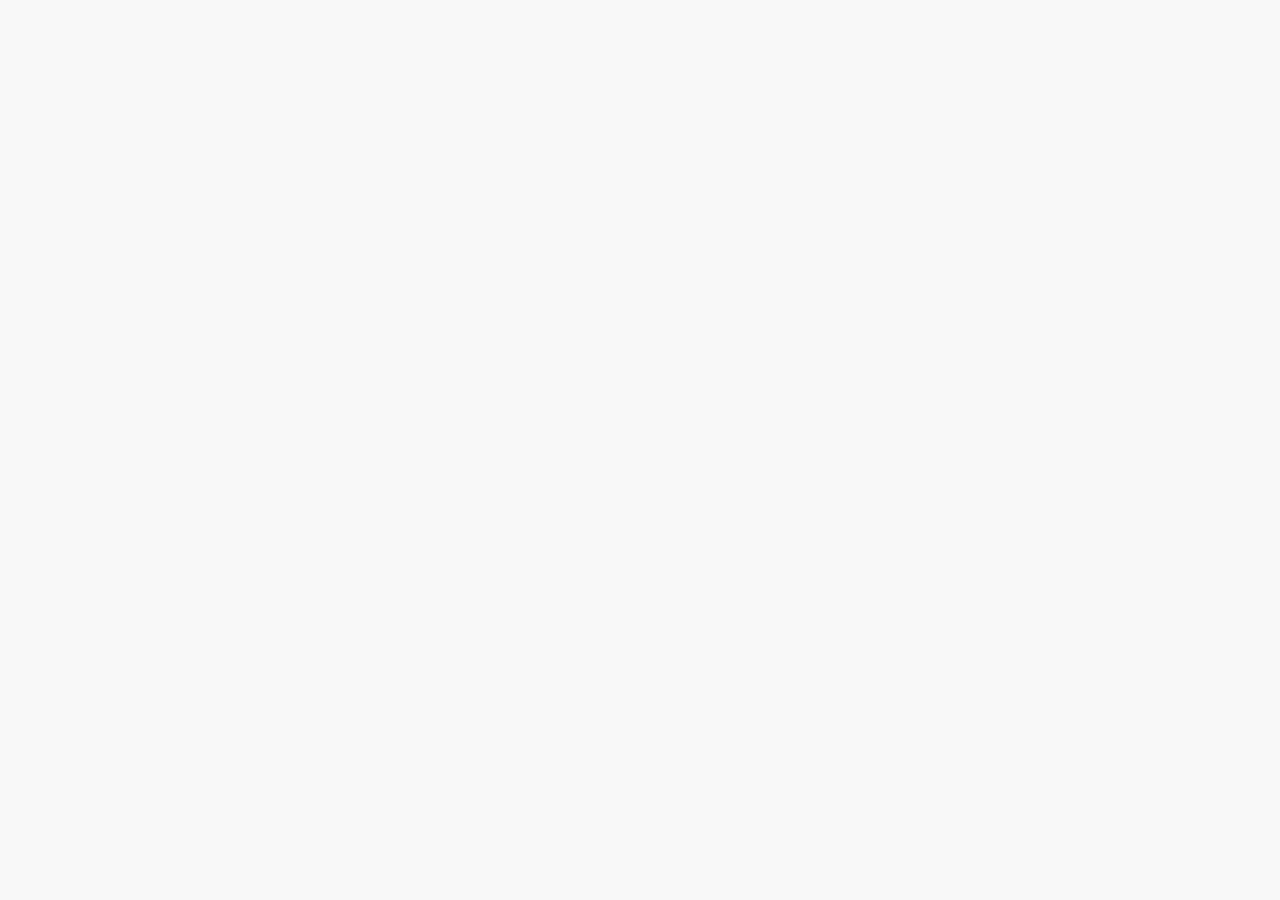
==== commit 6580c5a2: "bbb" ====
--- a/foods.html
+++ b/foods.html
@@ -559,682 +559,4 @@
     display: flex;
 }
 
-.social-links li {margin-right: 15px;
-}
-
-.social-links li:last-child {
-    margin-right: 0;
-}
-
-.social-links img {
-    height: 30px;
-    width: auto;
-    opacity: 0.8;
-    transition: opacity 0.3s ease;
-}
-
-.social-links img:hover {
-    opacity: 1;
-}
-
-/* Copyright */
-.copyright {
-    background-color: #222;
-    color: #aaa;
-    text-align: center;
-    padding: 20px 0;
-    font-size:
-    0.8rem;
-}
-
-.copyright a {
-    color: #ff6b6b;
-}
-
-.copyright a:hover {
-    color: #e45757;
-}
-
-/* Back to Top Button */
-#back-to-top {
-    position: fixed;
-    bottom: 20px;
-    right: 20px;
-    background-color: #ff6b6b;
-    color: white;
-    padding: 10px 15px;
-    border-radius: 8px;
-    cursor: pointer;
-    font-size: 1rem;
-    display: none; /* Hidden by default, shown on scroll */
-    transition: background-color 0.3s ease;
-}
-
-#back-to-top:hover {
-    background-color: #e45757;
-}
-
-#back-to-top i {
-    font-size: 1.2rem;
-}
-.food-menu-box img {
-    border: 2px solid transparent;
-    transition: border 0.3s ease;
-}
-
-.food-menu-box:hover img {
-    border: 2px solid green;
-}
-/* Responsive Design */
-@media (max-width: 768px) {
-    .grid-2, .grid-3 {
-        grid-template-columns: 1fr;
-    }
-
-    .menu ul {
-        flex-direction: column;
-        align-items: flex-start;
-    }
-
-    .menu li {
-        margin: 10px 0;
-    }
-
-    .food-search input[type="search"] {
-        width: 100%;
-        border-radius: 8px;
-        margin-bottom: 10px;
-    }
-
-    .food-search input[type="submit"] {
-        width: 100%;
-        border-radius: 8px;
-    }
-
-    .cart-dropdown {
-        left: auto;
-        right: 0;
-    }
-}
-.food-menu-box img {
-    border: 2px solid transparent;
-    transition: border 0.3s ease;
-}
-
-.food-menu-box:hover img {
-    border: 2px solid green;
-}
-    </style>
-</head>
-<body>
-    <header class="navbar">
-        <nav id="site-top-nav" class="navbar-menu navbar-fixed-top">
-            <div class="container">
-                <div class="logo">
-                    <a href="index.html" title="Logo">
-                        <img src="img/logo.png" alt="Logo" class="img-responsive">
-                    </a>
-                </div>
-                <div class="menu text-right">
-                    <ul>
-                        <li><a class="hvr-underline-from-center" href="index.html">Home</a></li>
-                        <li><a class="hvr-underline-from-center" href="categories.html">Categories</a></li>
-                        <li><a class="hvr-underline-from-center" href="foods.html">Menu</a></li>
-                        <li><a class="hvr-underline-from-center" href="order.html">Order</a></li>
-                        <li><a class="hvr-underline-from-center" href="contact.html">Contact</a></li>
-                        <li><a class="hvr-underline-from-center" href="history.html">History</a></li>
-                        <li class="cart-container">
-                            <a id="shopping-cart" class="shopping-cart">
-                                <i class="fa fa-cart-arrow-down"></i>
-                                <span class="badge" id="cart-count">0</span>
-                            </a>
-                            <div id="cart-content" class="cart-dropdown">
-                                <table class="cart-table">
-                                    <tbody id="cart-items">
-                                        </tbody>
-                                    <tfoot>
-                                        <tr>
-                                            <td colspan="2">Total:</td>
-                                            <td id="cart-total">$0.00</td>
-                                        </tr>
-                                        <tr>
-                                            <td colspan="3" style="text-align: center;">
-                                                <button class="btn-primary" onclick="openOrderModal()">Confirm Order</button>
-                                            </td>
-                                        </tr>
-                                    </tfoot>
-                                </table>
-                                <div id="empty-cart" style="display:none; text-align:center; padding:10px;">Your cart is empty.</div>
-                            </div>
-                        </li>
-                    </ul>
-                </div>
-            </div>
-        </nav>
-    </header>
-    <section class="food-search text-center" >
-        <div class="container">
-            <form action="">
-                <input type="search" placeholder="Search for food..." required class="form-control">
-                <input type="submit" value="Search" class="btn btn-primary">
-            </form>
-        </div>
-    </section>
- <section class="food-menu">
-    <div class="container">
-        <h2 class="text-center">Menu</h2>
-        <div class="heading-border"></div>
-
-        <h3 class="text-center">Food</h3>
-        <div class="grid-2">
-            <div class="food-menu-box" data-name="Sandwich" data-price="6.00" data-image="img/food/s1.jpg" data-category="food">
-                <div class="food-menu-img">
-                    <img src="img/food/s1.jpg" alt="Sandwich" class="img-responsive img-curve">
-                </div>
-                <div class="food-menu-desc">
-                    <h4>Sandwich</h4>
-                    <p class="food-price">$6.00</p>
-                    <p class="food-details">Tasty sandwich with fresh vegetables and meat.</p>
-                    <input type="number" class="quantity-input form-control" value="1" min="1">
-                    <button type="button" class="btn btn-primary add-to-cart-btn">Add To Cart</button>
-                </div>
-            </div>
-
-            <div class="food-menu-box" data-name="Burger" data-price="7.00" data-image="img/food/b1.jpg" data-category="food">
-                <div class="food-menu-img">
-                    <img src="img/food/b1.jpg" alt="Burger" class="img-responsive img-curve">
-                </div>
-                <div class="food-menu-desc">
-                    <h4>Burger</h4>
-                    <p class="food-price">$7.00</p>
-                    <p class="food-details">Juicy beef burger with lettuce and cheese.</p>
-                    <input type="number" class="quantity-input form-control" value="1" min="1">
-                    <button type="button" class="btn btn-primary add-to-cart-btn">Add To Cart</button>
-                </div>
-            </div>
-
-            <div class="food-menu-box" data-name="Pizza" data-price="8.00" data-image="img/food/p1.jpg" data-category="food">
-                <div class="food-menu-img">
-                    <img src="img/food/p1.jpg" alt="Pizza" class="img-responsive img-curve">
-                </div>
-                <div class="food-menu-desc">
-                    <h4>Pizza</h4>
-                    <p class="food-price">$8.00</p>
-                    <p class="food-details">Delicious pizza with various toppings.</p>
-                    <input type="number" class="quantity-input form-control" value="1" min="1">
-                    <button type="button" class="btn btn-primary add-to-cart-btn">Add To Cart</button>
-                </div>
-            </div>
-
-            <div class="food-menu-box" data-name="Pasta" data-price="9.50" data-image="img/food/pasta.jpg" data-category="food">
-                <div class="food-menu-img">
-                    <img src="img/food/pasta.jpg" alt="Pasta" class="img-responsive img-curve">
-                </div>
-                <div class="food-menu-desc">
-                    <h4>Pasta</h4>
-                    <p class="food-price">$9.50</p>
-                    <p class="food-details">Creamy pasta with your choice of sauce.</p>
-                    <input type="number" class="quantity-input form-control" value="1" min="1">
-                    <button type="button" class="btn btn-primary add-to-cart-btn">Add To Cart</button>
-                </div>
-            </div>
-        </div>
-
-        <h3 class="text-center">Drinks</h3>
-        <div class="grid-2">
-            <div class="food-menu-box" data-name="Soda" data-price="2.00" data-image="img/drinks/soda.jpg" data-category="drinks">
-                <div class="food-menu-img">
-                    <img src="img/drinks/soda.jpg" alt="Soda" class="img-responsive img-curve">
-                </div>
-                <div class="food-menu-desc">
-                    <h4>Soda</h4>
-                    <p class="food-price">$2.00</p>
-                    <p class="food-details">Refreshing carbonated soda.</p>
-                    <input type="number" class="quantity-input form-control" value="1" min="1">
-                    <button type="button" class="btn btn-primary add-to-cart-btn">Add To Cart</button>
-                </div>
-            </div>
-
-            <div class="food-menu-box" data-name="Juice" data-price="2.50" data-image="img/drinks/juice.jpg" data-category="drinks">
-                <div class="food-menu-img">
-                    <img src="img/drinks/juice.jpg" alt="Juice" class="img-responsive img-curve">
-                </div>
-                <div class="food-menu-desc">
-                    <h4>Juice</h4>
-                    <p class="food-price">$2.50</p>
-                    <p class="food-details">Freshly squeezed fruit juice.</p>
-                    <input type="number" class="quantity-input form-control" value="1" min="1">
-                    <button type="button" class="btn btn-primary add-to-cart-btn">Add To Cart</button>
-                </div>
-            </div>
-
-            <div class="food-menu-box" data-name="Water" data-price="1.00" data-image="img/drinks/water.jpg" data-category="drinks">
-                <div class="food-menu-img">
-                    <img src="img/drinks/water.jpg" alt="Water" class="img-responsive img-curve">
-                </div>
-                <div class="food-menu-desc">
-                    <h4>Water</h4>
-                    <p class="food-price">$1.00</p>
-                    <p class="food-details">Pure and refreshing water.</p>
-                    <input type="number" class="quantity-input form-control" value="1" min="1">
-                    <button type="button" class="btn btn-primary add-to-cart-btn">Add To Cart</button>
-                </div>
-            </div>
-        </div>
-
-        <h3 class="text-center">Dessert</h3>
-        <div class="grid-2">
-            <div class="food-menu-box" data-name="Cake" data-price="5.00" data-image="img/dessert/cake.jpg" data-category="dessert">
-                <div class="food-menu-img">
-                    <img src="img/dessert/cake.jpg" alt="Cake" class="img-responsive img-curve">
-                </div>
-                <div class="food-menu-desc">
-                    <h4>Cake</h4>
-                    <p class="food-price">$5.00</p>
-                    <p class="food-details">Delicious slice of chocolate cake.</p>
-                    <input type="number" class="quantity-input form-control" value="1" min="1">
-                    <button type="button" class="btn btn-primary add-to-cart-btn">Add To Cart</button>
-                </div>
-            </div>
-
-            <div class="food-menu-box" data-name="Ice Cream" data-price="4.00" data-image="img/dessert/icecream.jpg" data-category="dessert">
-                <div class="food-menu-img">
-                    <img src="img/dessert/icecream.jpg" alt="Ice Cream" class="img-responsive img-curve">
-                </div>
-                <div class="food-menu-desc">
-                    <h4>Ice Cream</h4>
-                    <p class="food-price">$4.00</p>
-                    <p class="food-details">A scoop of your favorite ice cream flavor.</p>
-                    <input type="number" class="quantity-input form-control" value="1" min="1">
-                    <button type="button" class="btn btn-primary add-to-cart-btn">Add To Cart</button>
-                </div>
-            </div>
-
-            <div class="food-menu-box" data-name="Pudding" data-price="3.50" data-image="img/dessert/pudding.jpg" data-category="dessert">
-                <div class="food-menu-img">
-                    <img src="img/dessert/pudding.jpg" alt="Pudding" class="img-responsive img-curve">
-                </div>
-                <div class="food-menu-desc">
-                    <h4>Pudding</h4>
-                    <p class="food-price">$3.50</p>
-                    <p class="food-details">Smooth and creamy pudding.</p>
-                    <input type="number" class="quantity-input form-control" value="1" min="1">
-                    <button type="button" class="btn btn-primary add-to-cart-btn">Add To Cart</button>
-                </div>
-            </div>
-        </div>
-    </div>
-</section>
-<div id="orderModal" class="modal">
-        <div class="modal-content">
-            <span onclick="closeOrderModal()" style="float: right; cursor: pointer; font-size: 24px;">&times;</span>
-            <h2 class="text-center">Order Details</h2>
-            <div id="modalSteps">
-                <div id="step-1" class="modal-step active">
-                    <h3>Review Your Order</h3>
-                    <div id="modal-cart-items">
-                        </div>
-                    <p>Total: <span id="modal-cart-total">$0.00</span></p>
-                    <div class="modal-actions">
-                        <button class="btn btn-primary" onclick="nextStep()">Continue</button>
-                        <button class="btn btn-secondary" onclick="closeOrderModal()">Cancel</button>
-                    </div>
-                </div>
-
-                <div id="step-2" class="modal-step">
-                    <h3>Delivery/Dine-in Details</h3>
-                    <div class="form-group">
-                        <label for="name">Name:</label>
-                        <input type="text" id="name" class="form-control" required>
-                    </div>
-                    <div class="form-group">
-                        <label for="phone">Phone Number:</label>
-                        <input type="tel" id="phone" class="form-control" required>
-                    </div>
-                    <div class="form-group">
-                        <label for="address">Address (for delivery):</label>
-                        <textarea id="address" class="form-control"></textarea>
-                    </div>
-                    <div class="form-group">
-                        <label for="order-type">Dine In / Take Out:</label>
-                        <select id="order-type" class="form-control">
-                            <option value="dine_in">Dine In</option>
-                            <option value="take_out">Take Out</option>
-                            <option value="delivery">Delivery</option>
-                        </select>
-                    </div>
-                    <div class="modal-actions">
-                        <button class="btn btn-primary" onclick="nextStep()">Continue</button>
-                        <button class="btn btn-secondary" onclick="prevStep()">Back</button>
-                        <button class="btn btn-secondary" onclick="closeOrderModal()">Cancel</button>
-                    </div>
-                </div>
-
-                <div id="step-3" class="modal-step">
-                    <h3>Payment Method</h3>
-                    <div class="form-group">
-                        <label for="payment-method">Select Payment Method:</label>
-                        <select id="payment-method" class="form-control">
-                            <option value="cash">Cash</option>
-                            <option value="gcash">GCash</option>
-                            <option value="wallet_card">Wallet Card</option>
-                        </select>
-                    </div><div id="payment-details">
-                        </div>
-                    <div class="modal-actions">
-                        <button class="btn btn-primary" onclick="submitOrder()">Submit Order</button>
-                        <button class="btn btn-secondary" onclick="prevStep()">Back</button>
-                        <button class="btn btn-secondary" onclick="closeOrderModal()">Cancel</button>
-                    </div>
-                </div>
-
-                <div id="step-4" class="modal-step">
-                    <h3>Review Your Information</h3>
-                    <div id="review-details">
-                        </div>
-                    <div class="modal-actions">
-                        <button class="btn btn-primary" onclick="finalSubmit()">Submit Now</button>
-                        <button class="btn btn-secondary" onclick="prevStep()">Back</button>
-                        <button class="btn btn-secondary" onclick="closeOrderModal()">Cancel</button>
-                    </div>
-                </div>
-
-                <div id="step-5" class="modal-step">
-                    <h3>Order Confirmation</h3>
-                    <div id="receipt">
-                        </div>
-                    <div class="modal-actions">
-                        <button class="btn btn-primary" onclick="closeOrderModal()">Close</button>
-                    </div>
-                </div>
-            </div>
-        </div>
-    </div>
-
-    <section class="footer">
-        <div class="container">
-            <div class="grid-3">
-                <div class="text-center">
-                    <h3>About Us</h3><br>
-                    <p>Lorem ipsum dolor sit amet consectetur adipisicing elit. Placeat officia,temporibus expedita dicta eligendi harum architecto fugiat sint, laudantium omnis animi. Voluptas praesentium maiores minima pariatur necessitatibus consequuntur, similique assumenda.</p>
-                </div>
-                <div class="texr-center">
-                    <h3>Site Map</h3><br>
-                    <div class="site-links">
-                        <a href="categories.html">Categories</a>
-                        <a href="foods.html">Foods</a>
-                        <a href="order.html">Order</a>
-                        <a href="contact.html">Contact</a>
-                        <a href="history.html">History</a>
-                    </div>
-                </div>
-                <div class="social-links">
-                    <h3>Social Links</h3><br>
-                    <div class="social">
-                        <ul>
-                            <li><a href="#"><img src="https://img.icons8.com/color/48/null/facebook-new.png"/></a></li>
-                            <li><a href="#"><img src="https://img.icons8.com/fluency/48/null/instagram-new.png"/></a></li>
-                            <li><a href="#"><img src="https://img.icons8.com/color/48/null/twitter--v1.png"/></a></li>
-                            <li><a href="#"><img src="https://img.icons8.com/color/48/null/linkedin-circled--v1.png"/></a></li>
-                            <li><a href="#"><img src="https://img.icons8.com/color/48/null/youtube-play.png"/></a></li>
-                        </ul>
-                    </div>
-                </div>
-            </div>
-        </div>
-    </section>
-    <section class="copyright">
-        <div class="container text-center">
-            <p>All rights reserved. Design By <a href="#">Code Arcade</a></p>
-        </div>
-        <a id="back-to-top" class="btn btn-primary">
-            <i class="fa fa-angle-double-up"></i>
-        </a>
-    </section>
-
-    <script src="https://code.jquery.com/jquery-3.6.0.js"></script>
-    <script src="https://code.jquery.com/ui/1.13.0/jquery-ui.js"></script>
-    <script src="https://stackpath.bootstrapcdn.com/bootstrap/4.5.2/js/bootstrap.min.js"></script>
-    <script>
-        let cart = [];
-
-$('.add-to-cart-btn').on('click', function() {
-    const btn = $(this);
-    const foodBox = btn.closest('.food-menu-box');
-    const name = foodBox.data('name');
-    const price = parseFloat(foodBox.data('price'));
-    const image = foodBox.data('image');
-    const quantity = parseInt(foodBox.find('.quantity-input').val());
-
-    if (btn.text().trim() === 'Add To Cart') {
-        addItemToCart(name, price, image, quantity);
-        btn.text('Selected');
-        btn.removeClass('btn-primary').addClass('btn-success');
-    } else {
-        removeItemFromCartByName(name);
-        btn.text('Add To Cart');
-        btn.removeClass('btn-success').addClass('btn-primary');
-    }
-});
-
-function removeItemFromCartByName(name) {
-    const index = cart.findIndex(item => item.name === name);
-    if (index !== -1) {
-        cart.splice(index, 1);
-        saveCart();
-        updateCartDisplay();
-    }
-}
-
-
-        function addItemToCart(name, price, image, quantity) {
-            const existingItem = cart.find(item => item.name === name);
-
-            if (existingItem) {
-                existingItem.quantity += quantity;
-            } else {
-                cart.push({ name, price, image, quantity });
-            }
-
-            saveCart();
-            updateCartDisplay();
-        }
-
-        function removeItemFromCart(index) {
-            cart.splice(index, 1);
-            saveCart();
-            updateCartDisplay();
-            updateModalCart();
-        }
-
-        function saveCart() {
-            localStorage.setItem('cart', JSON.stringify(cart));
-        }
-
-        function loadCart() {
-            const storedCart = localStorage.getItem('cart');
-            if (storedCart) {
-                cart = JSON.parse(storedCart);
-            }
-        }
-
-        function updateCartDisplay() {
-            const cartItemsContainer = $('#cart-items');
-            const cartCountSpan = $('#cart-count');
-            const cartTotalSpan = $('#cart-total');
-            const emptyCartDiv = $('#empty-cart');
-
-            cartItemsContainer.empty();
-            let total = 0;
-            let itemCount = 0;
-
-            if (cart.length === 0) {
-                emptyCartDiv.show();
-                cartTotalSpan.text('$0.00');
-            } else {
-                emptyCartDiv.hide();
-                cart.forEach((item, index) => {
-                    const itemTotal = item.price * item.quantity;
-                    total += itemTotal;
-                    itemCount += item.quantity;
-                    cartItemsContainer.append(`
-                        <tr class="cart-item">
-                            <td><img src="${item.image}" alt="${item.name}" style="height: 40px;"></td>
-                            <td>${item.name}</td>
-                            <td>${item.quantity}</td>
-                            <td>$${itemTotal.toFixed(2)}</td>
-                            <td><button class="btn btn-sm btn-danger" onclick="removeItemFromCart(${index})">&times;</button></td>
-                        </tr>
-                    `);
-                });
-                cartTotalSpan.text(`$${total.toFixed(2)}`);
-            }
-            cartCountSpan.text(itemCount);
-        }
-
-        $(document).ready(function() {
-            loadCart();
-            updateCartDisplay();
-
-            $(window).scroll(function() {
-                if ($(this).scrollTop() > 100) {
-                    $('#back-to-top').fadeIn();
-                } else {
-                    $('#back-to-top').fadeOut();
-                }
-            });
-
-            $('#back-to-top').click(function() {
-                $('html, body').animate({scrollTop : 0}, 800);
-                return false;
-            });
-        });
-
-        // Order Modal Logic
-        let currentStep = 1;
-        const modal = $('#orderModal');
-        const modalSteps = $('#modalSteps .modal-step');
-        const modalCartItems = $('#modal-cart-items');
-        const modalCartTotal = $('#modal-cart-total');
-        const reviewDetails = $('#review-details');
-        const receiptDiv = $('#receipt');
-
-        function openOrderModal() {
-            updateModalCart();
-            modal.show();
-            currentStep = 1;
-            showStep(currentStep);
-        }
-
-        function closeOrderModal() {
-            modal.hide();
-        }
-
-        function nextStep() {
-            currentStep++;
-            showStep(currentStep);
-        }
-
-        function prevStep() {
-            currentStep--;
-            showStep(currentStep);
-        }
-
-        function showStep(step) {
-            modalSteps.removeClass('active');
-            $(`#step-${step}`).addClass('active');
-
-            // Disable/enable buttons based on the current step
-            $('.modal-actions button').prop('disabled', false);
-            if (step === 1) {
-                $('.modal-actions button.btn-secondary').hide(); // Hide cancel on first step
-            } else if (step === modalSteps.length) {
-                $('.modal-actions button.btn-primary').text('Confirm Order').off('click').on('click', finalSubmit);
-            } else {
-                $('.modal-actions button.btn-secondary').show();
-                $('.modal-actions button.btn-primary').text('Continue').off('click').on('click', nextStep);
-            }
-
-            if (step === 4) {
-                populateReviewDetails();
-            }
-        }
-
-        function updateModalCart() {
-            modalCartItems.empty();
-            let total = 0;
-            cart.forEach(item => {
-                const itemTotal = item.price * item.quantity;
-                total += itemTotal;
-                modalCartItems.append(`
-                    <div class="food-details-modal">
-                        <img src="${item.image}" alt="${item.name}">
-                        <div>
-                            <h4>${item.name}</h4>
-                            <p>Quantity: ${item.quantity}</p>
-                            <p>Price: $${item.price.toFixed(2)}</p>
-                            <p>Total: $${itemTotal.toFixed(2)}</p>
-                        </div>
-                    </div>
-                `);
-            });
-            modalCartTotal.text(`$${total.toFixed(2)}`);
-        }
-
-        function populateReviewDetails() {
-            reviewDetails.empty();
-            reviewDetails.append(`<p><strong>Name:</strong> ${$('#name').val()}</p>`);
-            reviewDetails.append(`<p><strong>Phone:</strong> ${$('#phone').val()}</p>`);
-            const orderType = $('#order-type').val();
-            reviewDetails.append(`<p><strong>Order Type:</strong> ${orderType.replace('_', ' ')}</p>`);
-            if (orderType === 'delivery') {
-                reviewDetails.append(`<p><strong>Address:</strong> ${$('#address').val()}</p>`);
-            }
-            reviewDetails.append(`<p><strong>Payment Method:</strong> ${$('#payment-method').val().replace('_', ' ')}</p>`);
-            let cartSummary = '<p><strong>Order Items:</strong></p><ul>';
-            let total = 0;
-            cart.forEach(item => {
-                const itemTotal = item.price * item.quantity;
-                total += itemTotal;
-                cartSummary += `<li>${item.name} (${item.quantity} x $${item.price.toFixed(2)}) - $${itemTotal.toFixed(2)}</li>`;
-            });
-            cartSummary += `</ul><p><strong>Total:</strong> $${total.toFixed(2)}</p>`;
-            reviewDetails.append(cartSummary);
-        }
-
-        function submitOrder() {
-            nextStep(); // Proceed to the review step
-        }
-
-        function finalSubmit() {
-            // Simulate order submission
-            receiptDiv.empty();
-            receiptDiv.append('<h3>Thank You For Your Order!</h3>');
-            receiptDiv.append('<p>Your order has been placed successfully.</p>');
-            receiptDiv.append(`<p><strong>Order Details:</strong></p>`);
-            let orderDetails = '';
-            cart.forEach(item => {
-                orderDetails += `<p>${item.name} x ${item.quantity} - $${(item.price * item.quantity).toFixed(2)}</p>`;
-            });
-            receiptDiv.append(orderDetails);
-            receiptDiv.append(`<p><strong>Total:</strong> ${$('#modal-cart-total').text()}</p>`);
-            receiptDiv.append(`<p><strong>Name:</strong> ${$('#name').val()}</p>`);
-            receiptDiv.append(`<p><strong>Phone:</strong> ${$('#phone').val()}</p>`);
-            const orderType = $('#order-type').val();
-            receiptDiv.append(`<p><strong>Order Type:</strong> ${orderType.replace('_', ' ')}</p>`);
-            if (orderType === 'delivery') {
-                receiptDiv.append(`<p><strong>Delivery Address:</strong> ${$('#address').val()}</p>`);
-            }
-            receiptDiv.append(`<p><strong>Payment Method:</strong> ${$('#payment-method').val().replace('_', ' ')}</p>`);
-
-            currentStep++;
-            showStep(currentStep);
-
-            // Clear the cart after successful order (optional)
-            cart = [];
-            saveCart();
-            updateCartDisplay();
-        }
-    </script>
-</body>
-</html>+.social-links li {
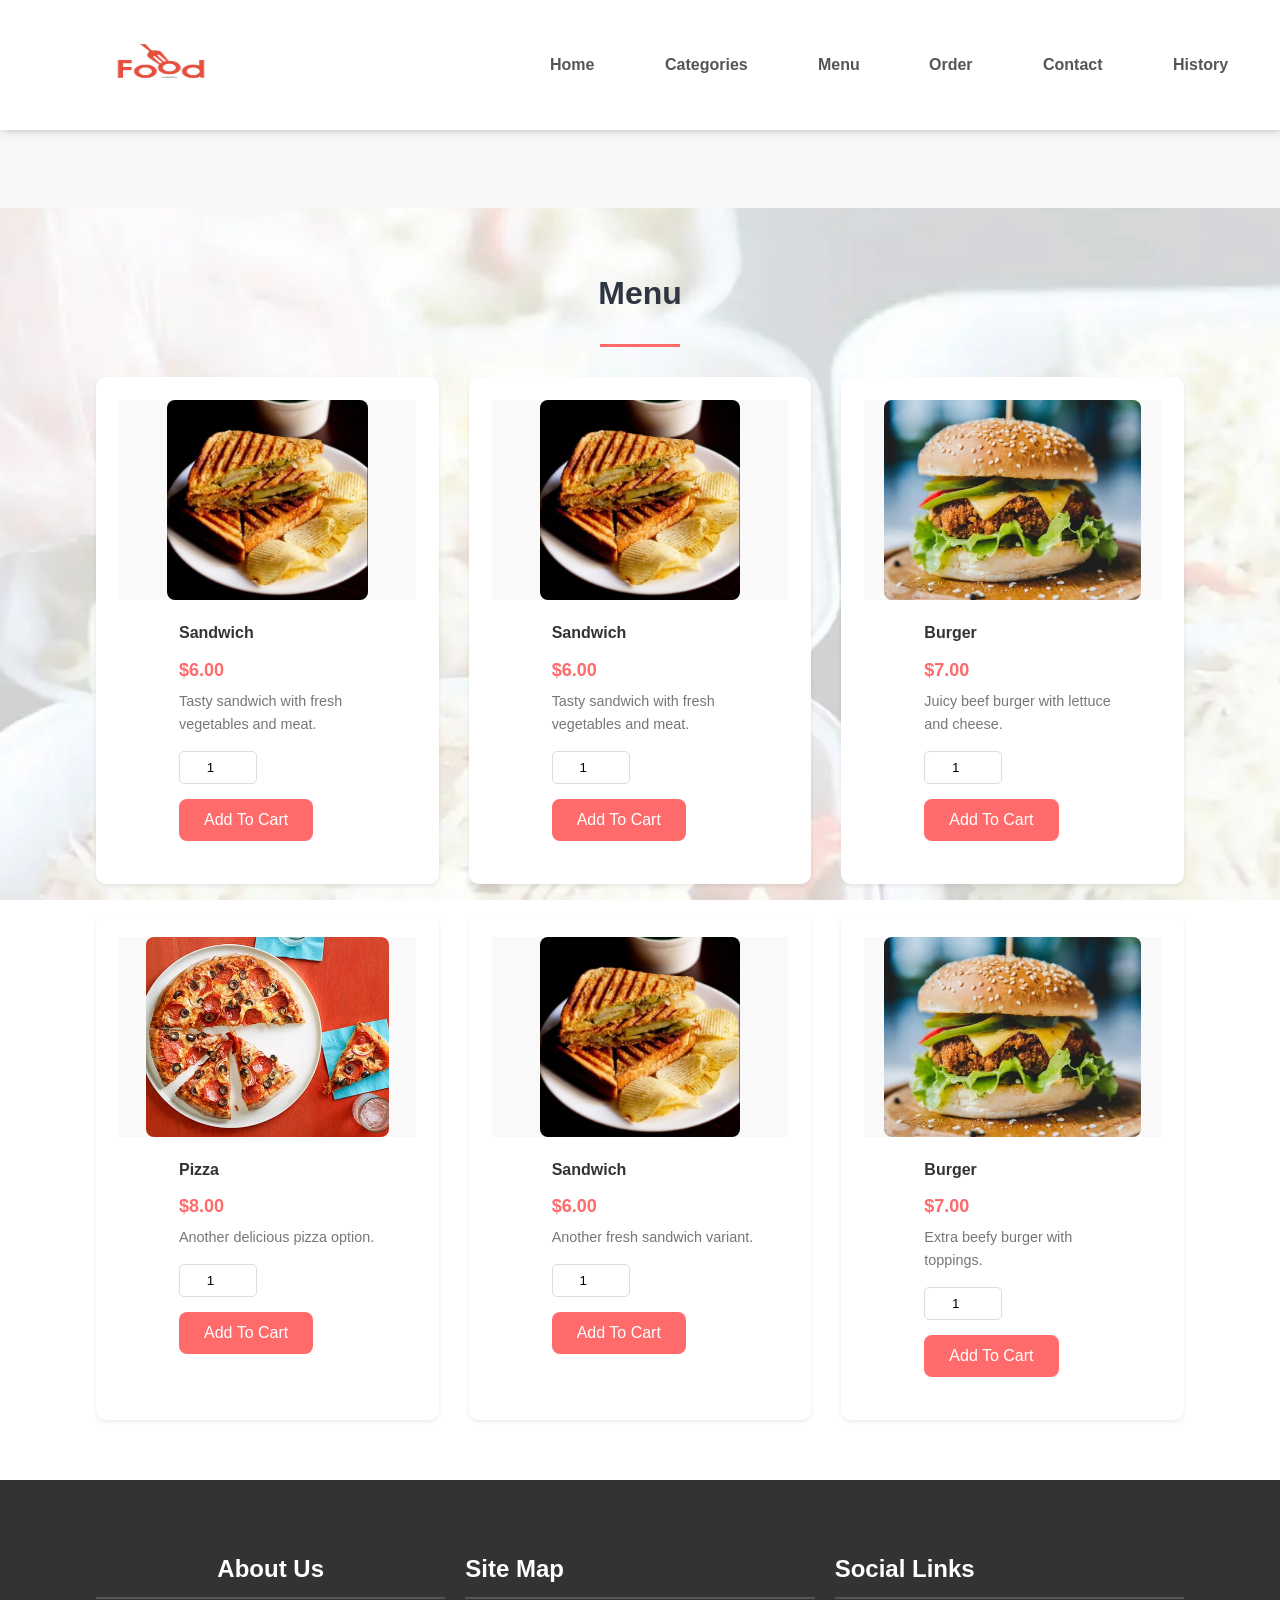
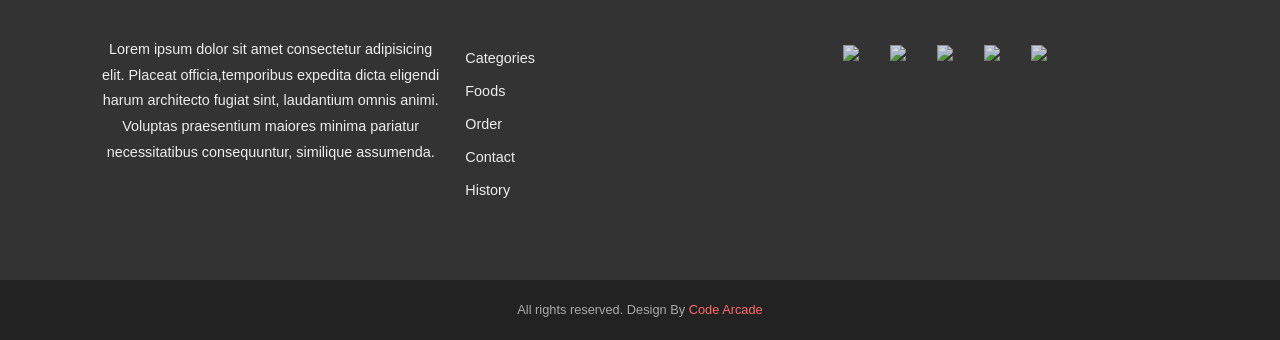
==== commit 7643247b: "51" ====
--- a/foods.html
+++ b/foods.html
@@ -4,10 +4,14 @@
     <meta charset="UTF-8">
     <meta name="viewport" content="width=device-width, initial-scale=1.0">
     <title>Junaid & Asnawi Food Website</title>
-    <link rel="shortcut icon" href="img/favicon.ico" type="image/x-icon">
-    <link rel="stylesheet" href="https://stackpath.bootstrapcdn.com/bootstrap/4.5.2/css/bootstrap.min.css">
     <link rel="stylesheet" href="css/font-awesome/css/font-awesome.css">
+    <link rel="stylesheet" href="css/style.css">
+     <link rel="shortcut icon" href="img/favicon.ico" type="image/x-icon">
+    <!-- Fontawesome CSS -->
+    <link rel="stylesheet" href="css/font-awesome/css/font-awesome.css">
+    <!-- Hover CSS -->
     <link rel="stylesheet" href="css/hover-min.css">
+    <!-- Custom CSS -->
     <link rel="stylesheet" href="css/style.css">
     <style>
 body {
@@ -559,4 +563,670 @@
     display: flex;
 }
 
-.social-links li {+.social-links li {
+    margin-right: 15px;
+}
+
+.social-links li:last-child {
+    margin-right: 0;
+}
+
+.social-links img {
+    height: 30px;
+    width: auto;
+    opacity: 0.8;
+    transition: opacity 0.3s ease;
+}
+
+.social-links img:hover {
+    opacity: 1;
+}
+
+/* Copyright */
+.copyright {
+    background-color: #222;
+    color: #aaa;
+    text-align: center;
+    padding: 20px 0;
+    font-size:
+    0.8rem;
+}
+
+.copyright a {
+    color: #ff6b6b;
+}
+
+.copyright a:hover {
+    color: #e45757;
+}
+
+/* Back to Top Button */
+#back-to-top {
+    position: fixed;
+    bottom: 20px;
+    right: 20px;
+    background-color: #ff6b6b;
+    color: white;
+    padding: 10px 15px;
+    border-radius: 8px;
+    cursor: pointer;
+    font-size: 1rem;
+    display: none; /* Hidden by default, shown on scroll */
+    transition: background-color 0.3s ease;
+}
+
+#back-to-top:hover {
+    background-color: #e45757;
+}
+
+#back-to-top i {
+    font-size: 1.2rem;
+}
+.food-menu-box img {
+    border: 2px solid transparent;
+    transition: border 0.3s ease;
+}
+
+.food-menu-box:hover img {
+    border: 2px solid green;
+}
+/* Responsive Design */
+@media (max-width: 768px) {
+    .grid-2, .grid-3 {
+        grid-template-columns: 1fr;
+    }
+
+    .menu ul {
+        flex-direction: column;
+        align-items: flex-start;
+    }
+
+    .menu li {
+        margin: 10px 0;
+    }
+
+    .food-search input[type="search"] {
+        width: 100%;
+        border-radius: 8px;
+        margin-bottom: 10px;
+    }
+
+    .food-search input[type="submit"] {
+        width: 100%;
+        border-radius: 8px;
+    }
+
+    .cart-dropdown {
+        left: auto;
+        right: 0;
+    }
+}
+.food-menu-box img {
+    border: 2px solid transparent;
+    transition: border 0.3s ease;
+}
+
+.food-menu-box:hover img {
+    border: 2px solid green;
+}
+    </style>
+</head>
+<body>
+    <header class="navbar">
+        <nav id="site-top-nav" class="navbar-menu navbar-fixed-top">
+            <div class="container">
+                <div class="logo">
+                    <a href="index.html" title="Logo">
+                        <img src="img/logo.png" alt="Logo" class="img-responsive">
+                    </a>
+                </div>
+                <div class="menu text-right">
+                    <ul>
+                        <li><a class="hvr-underline-from-center" href="index.html">Home</a></li>
+                        <li><a class="hvr-underline-from-center" href="categories.html">Categories</a></li>
+                        <li><a class="hvr-underline-from-center" href="foods.html">Menu</a></li>
+                        <li><a class="hvr-underline-from-center" href="order.html">Order</a></li>
+                        <li><a class="hvr-underline-from-center" href="contact.html">Contact</a></li>
+                        <li><a class="hvr-underline-from-center" href="history.html">History</a></li>
+                        <li class="cart-container">
+                            <a id="shopping-cart" class="shopping-cart">
+                                <i class="fa fa-cart-arrow-down"></i>
+                                <span class="badge" id="cart-count">0</span>
+                            </a>
+                            <div id="cart-content" class="cart-dropdown">
+                                <table class="cart-table">
+                                    <tbody id="cart-items">
+                                        </tbody>
+                                    <tfoot>
+                                        <tr>
+                                            <td colspan="2">Total:</td>
+                                            <td id="cart-total">$0.00</td>
+                                        </tr>
+                                        <tr>
+                                            <td colspan="3" style="text-align: center;">
+                                                <button class="btn-primary" onclick="openOrderModal()">Confirm Order</button>
+                                            </td>
+                                        </tr>
+                                    </tfoot>
+                                </table>
+                                <div id="empty-cart" style="display:none; text-align:center; padding:10px;">Your cart is empty.</div>
+                            </div>
+                        </li>
+                    </ul>
+                </div>
+            </div>
+        </nav>
+    </header>
+    <section class="food-search text-center" >
+        <div class="container">
+            <form action="">
+                <input type="search" placeholder="Search for food..." required>
+                <input type="submit" value="Search" class="btn-primary">
+            </form>
+        </div>
+    </section>
+    <section class="food-menu">
+        <div class="container">
+            <h2 class="text-center">Menu</h2>
+            <div class="heading-border"></div>
+            <div class="grid-2">
+                 <div class="food-menu-box" data-name="Sandwich" data-price="6.00" data-image="img/food/s1.jpg">
+                <div class="food-menu-img">
+                    <img src="img/food/s1.jpg" alt="Sandwich" class="img-responsive img-curve">
+                </div>
+                <div class="food-menu-desc">
+                    <h4>Sandwich</h4>
+                    <p class="food-price">$6.00</p>
+                    <p class="food-details">Tasty sandwich with fresh vegetables and meat.</p>
+                    <input type="number" class="quantity-input" value="1" min="1">
+                    <button type="button" class="btn-primary add-to-cart-btn">Add To Cart</button>
+                </div>
+            </div>
+
+            <div class="food-menu-box" data-name="Sandwich" data-price="6.00" data-image="img/food/s1.jpg">
+                <div class="food-menu-img">
+                    <img src="img/food/s1.jpg" alt="Sandwich" class="img-responsive img-curve">
+                </div>
+                <div class="food-menu-desc">
+                    <h4>Sandwich</h4>
+                    <p class="food-price">$6.00</p>
+                    <p class="food-details">Tasty sandwich with fresh vegetables and meat.</p>
+                    <input type="number" class="quantity-input" value="1" min="1">
+                    <button type="button" class="btn-primary add-to-cart-btn">Add To Cart</button>
+                </div>
+            </div>
+
+            <div class="food-menu-box" data-name="Burger" data-price="7.00" data-image="img/food/b1.jpg">
+                <div class="food-menu-img">
+                    <img src="img/food/b1.jpg" alt="Burger" class="img-responsive img-curve">
+                </div>
+                <div class="food-menu-desc">
+                    <h4>Burger</h4>
+                    <p class="food-price">$7.00</p>
+                    <p class="food-details">Juicy beef burger with lettuce and cheese.</p>
+                    <input type="number" class="quantity-input" value="1" min="1">
+                    <button type="button" class="btn-primary add-to-cart-btn">Add To Cart</button>
+                </div>
+            </div>
+
+            <div class="food-menu-box" data-name="Pizza" data-price="8.00" data-image="img/food/p1.jpg">
+                <div class="food-menu-img">
+                    <img src="img/food/p1.jpg" alt="Pizza" class="img-responsive img-curve">
+                </div>
+                <div class="food-menu-desc">
+                    <h4>Pizza</h4>
+                    <p class="food-price">$8.00</p>
+                    <p class="food-details">Another delicious pizza option.</p>
+                    <input type="number" class="quantity-input" value="1" min="1">
+                    <button type="button" class="btn-primary add-to-cart-btn">Add To Cart</button>
+                </div>
+            </div>
+
+            <div class="food-menu-box" data-name="Sandwich" data-price="6.00" data-image="img/food/s1.jpg">
+                <div class="food-menu-img">
+                    <img src="img/food/s1.jpg" alt="Sandwich" class="img-responsive img-curve">
+                </div>
+                <div class="food-menu-desc">
+                    <h4>Sandwich</h4>
+                    <p class="food-price">$6.00</p>
+                    <p class="food-details">Another fresh sandwich variant.</p>
+                    <input type="number" class="quantity-input" value="1" min="1">
+                    <button type="button" class="btn-primary add-to-cart-btn">Add To Cart</button>
+                </div>
+            </div>
+
+            <div class="food-menu-box" data-name="Burger" data-price="7.00" data-image="img/food/b1.jpg">
+                <div class="food-menu-img">
+                    <img src="img/food/b1.jpg" alt="Burger" class="img-responsive img-curve">
+                </div>
+                <div class="food-menu-desc">
+                    <h4>Burger</h4>
+                    <p class="food-price">$7.00</p>
+                    <p class="food-details">Extra beefy burger with toppings.</p>
+                    <input type="number" class="quantity-input" value="1" min="1">
+                    <button type="button" class="btn-primary add-to-cart-btn">Add To Cart</button>
+                </div>
+            </div>
+
+        </div>
+    </div>
+</section>
+<div id="orderModal" class="modal">
+        <div class="modal-content">
+            <span onclick="closeOrderModal()" style="float: right; cursor: pointer; font-size: 24px;">&times;</span>
+            <h2 class="text-center">Order Details</h2>
+            <div id="modalSteps">
+                <div id="step-1" class="modal-step active">
+                    <h3>Review Your Order</h3>
+                    <div id="modal-cart-items">
+                        </div>
+                    <p>Total: <span id="modal-cart-total">$0.00</span></p>
+                    <div class="modal-actions">
+                        <button class="btn-primary" onclick="nextStep()">Continue</button>
+                        <button class="btn-secondary" onclick="closeOrderModal()">Cancel</button>
+                    </div>
+                </div>
+
+                <div id="step-2" class="modal-step">
+                    <h3>Delivery/Dine-in Details</h3>
+                    <label for="name">Name:</label>
+                    <input type="text" id="name" required>
+                    <label for="phone">Phone Number:</label>
+                    <input type="tel" id="phone" required>
+                    <label for="address">Address (for delivery):</label>
+                    <textarea id="address"></textarea>
+                    <label for="order-type">Dine In / Take Out:</label>
+                    <select id="order-type">
+                        <option value="dine_in">Dine In</option>
+                        <option value="take_out">Take Out</option>
+                        <option value="delivery">Delivery</option>
+                    </select>
+                    <div class="modal-actions">
+                        <button class="btn-primary" onclick="nextStep()">Continue</button>
+                        <button class="btn-secondary" onclick="prevStep()">Back</button>
+                        <button class="btn-secondary" onclick="closeOrderModal()">Cancel</button>
+                    </div>
+                </div>
+
+                <div id="step-3" class="modal-step">
+                    <h3>Payment Method</h3>
+                    <label for="payment-method">Select Payment Method:</label>
+                    <select id="payment-method">
+                        <option value="cash">Cash</option>
+                        <option value="gcash">GCash</option>
+                        <option value="wallet_card">Wallet Card</option>
+                    </select>
+                    <div id="payment-details">
+                        </div>
+                    <div class="modal-actions">
+                        <button class="btn-primary" onclick="submitOrder()">Submit Order</button>
+                        <button class="btn-secondary" onclick="prevStep()">Back</button>
+                        <button class="btn-secondary" onclick="closeOrderModal()">Cancel</button>
+                    </div>
+                </div>
+
+                <div id="step-4" class="modal-step">
+                    <h3>Review Your Information</h3>
+                    <div id="review-details">
+                        </div>
+                    <div class="modal-actions">
+                        <button class="btn-primary" onclick="finalSubmit()">Submit Now</button>
+                        <button class="btn-secondary" onclick="prevStep()">Back</button>
+                        <button class="btn-secondary" onclick="closeOrderModal()">Cancel</button>
+                    </div>
+                </div>
+
+                <div id="step-5" class="modal-step">
+                    <h3>Order Confirmation</h3>
+                    <div id="receipt">
+                        </div>
+                    <div class="modal-actions">
+                        <button class="btn-primary" onclick="closeOrderModal()">Close</button>
+                    </div>
+                </div>
+            </div>
+        </div>
+    </div>
+
+    <section class="footer">
+        <div class="container">
+            <div class="grid-3">
+                <div class="text-center">
+                    <h3>About Us</h3><br>
+                    <p>Lorem ipsum dolor sit amet consectetur adipisicing elit. Placeat officia,temporibus expedita dicta eligendi harum architecto fugiat sint, laudantium omnis animi. Voluptas praesentium maiores minima pariatur necessitatibus consequuntur, similique assumenda.</p>
+                </div>
+                <div class="texr-center">
+                    <h3>Site Map</h3><br>
+                    <div class="site-links">
+                        <a href="categories.html">Categories</a>
+                        <a href="foods.html">Foods</a>
+                        <a href="order.html">Order</a>
+                        <a href="contact.html">Contact</a>
+                        <a href="history.html">History</a>
+                    </div>
+                </div>
+                <div class="social-links">
+                    <h3>Social Links</h3><br>
+                    <div class="social">
+                        <ul>
+                            <li><a href="#"><img src="https://img.icons8.com/color/48/null/facebook-new.png"/></a></li>
+                            <li><a href="#"><img src="https://img.icons8.com/fluency/48/null/instagram-new.png"/></a></li>
+                            <li><a href="#"><img src="https://img.icons8.com/color/48/null/twitter--v1.png"/></a></li>
+                            <li><a href="#"><img src="https://img.icons8.com/color/48/null/linkedin-circled--v1.png"/></a></li>
+                            <li><a href="#"><img src="https://img.icons8.com/color/48/null/youtube-play.png"/></a></li>
+                        </ul>
+                    </div>
+                </div>
+            </div>
+        </div>
+    </section>
+    <section class="copyright">
+        <div class="container text-center">
+            <p>All rights reserved. Design By <a href="#">Code Arcade</a></p>
+        </div>
+        <a id="back-to-top" class="btn-primary">
+            <i class="fa fa-angle-double-up"></i>
+        </a>
+    </section>
+
+    <script src="https://code.jquery.com/jquery-3.6.0.js"></script>
+    <script src="https://code.jquery.com/ui/1.13.0/jquery-ui.js"></script>
+    <script>
+        let cart = [];
+
+$('.add-to-cart-btn').on('click', function() {
+    const btn = $(this);
+    const foodBox = btn.closest('.food-menu-box');
+    const name = foodBox.data('name');
+    const price = parseFloat(foodBox.data('price'));
+    const image = foodBox.data('image');
+    const quantity = parseInt(foodBox.find('.quantity-input').val());
+
+    if (btn.text().trim() === 'Add to Cart') {
+        addItemToCart(name, price, image, quantity);
+        btn.text('Selected');
+        btn.css({
+            'background-color': 'green',
+            'color': 'white'
+        });
+    } else {
+        removeItemFromCartByName(name);
+        btn.text('Add to Cart');
+        btn.css({
+            'background-color': '',
+            'color': ''
+        });
+    }
+});
+
+function removeItemFromCartByName(name) {
+    const index = cart.findIndex(item => item.name === name);
+    if (index !== -1) {
+        cart.splice(index, 1);
+        saveCart();
+        updateCartDisplay();
+    }
+}
+
+
+        function addItemToCart(name, price, image, quantity) {
+            const existingItem = cart.find(item => item.name === name);
+
+            if (existingItem) {
+                existingItem.quantity += quantity;
+            } else {
+                cart.push({ name, price, image, quantity });
+            }
+
+            saveCart();
+            updateCartDisplay();
+        }
+
+        function removeItemFromCart(index) {
+            cart.splice(index, 1);
+            saveCart();
+            updateCartDisplay();
+            updateModalCart();
+        }
+
+        function saveCart() {
+            localStorage.setItem('cart', JSON.stringify(cart));
+        }
+
+        function loadCart() {
+            const storedCart = localStorage.getItem('cart');
+            if (storedCart) {
+                cart = JSON.parse(storedCart);
+            }
+        }
+
+        function updateCartDisplay() {
+            const cartItemsContainer = $('#cart-items');
+            const cartCountSpan = $('#cart-count');
+            const cartTotalSpan = $('#cart-total');
+            const emptyCartDiv = $('#empty-cart');
+
+            cartItemsContainer.empty();
+            let total = 0;
+            let itemCount = 0;
+
+            if (cart.length === 0) {
+                emptyCartDiv.show();
+                cartTotalSpan.text('$0.00');
+            } else {
+                emptyCartDiv.hide();
+                cart.forEach((item, index) => {
+                    const itemTotal = item.price * item.quantity;
+                    total += itemTotal;
+                    itemCount += item.quantity;
+                    cartItemsContainer.append(`
+                        <tr class="cart-item">
+                            <td><img src="${item.image}" alt="${item.name}"></td>
+                            <td>${item.name}</td>
+                            <td>${item.quantity}</td>
+                            <td>$${itemTotal.toFixed(2)}</td>
+                            <td><span class="cart-item-remove" onclick="removeItemFromCart(${index})">&times;</span></td>
+                        </tr>
+                    `);
+                });
+                cartTotalSpan.text(`$${total.toFixed(2)}`);
+            }
+            cartCountSpan.text(itemCount);
+        }
+
+        let currentStep = 1;
+
+        function openOrderModal() {
+            if (cart.length > 0) {
+                $('#orderModal').show();
+                currentStep = 1;
+                showStep(currentStep);
+                updateModalCart();
+            } else {
+                alert('Your cart is empty. Please add items to your order.');
+            }
+        }
+
+        function closeOrderModal() {
+            $('#orderModal').hide();
+        }
+
+        function nextStep() {
+            if (currentStep < 5) {
+                currentStep++;
+                showStep(currentStep);
+            }
+        }
+
+        function prevStep() {
+            if (currentStep > 1) {
+                currentStep--;
+                showStep(currentStep);
+            }
+        }
+
+        function showStep(stepNumber) {
+            $('.modal-step').removeClass('active');
+            $(`#step-${stepNumber}`).addClass('active');
+
+            if (stepNumber === 3) {
+                const paymentMethod = $('#payment-method').val();
+                let paymentDetailsHtml = '';
+               if (paymentMethod === 'gcash') {
+    const totalAmount = parseFloat($('#modal-cart-total').text().replace('$', ''));
+    paymentDetailsHtml = `
+        <label for="gcash-number">GCash Number:</label>
+        <input type="text" id="gcash-number" placeholder="09XXXXXXXXX"><br>
+        <label for="gcash-amount">Amount to Pay (max $${totalAmount.toFixed(2)}):</label>
+        <input type="number" id="gcash-amount" max="${totalAmount}" step="0.01">
+    `;
+} else if (paymentMethod === 'wallet_card') {
+    paymentDetailsHtml = `
+        <label for="card-number">Card Number:</label>
+        <input type="text" id="card-number" placeholder="XXXX-XXXX-XXXX-XXXX">
+    `;
+} else if (paymentMethod === 'cod') {
+    paymentDetailsHtml = `
+        <p><strong>Payment on Delivery (Cash)</strong></p>
+    `;
+}
+
+                $('#payment-details').html(paymentDetailsHtml);
+            } else if (stepNumber === 4) {
+                const name = $('#name').val();
+                const phone = $('#phone').val();
+                const address = $('#address').val();
+                const orderType = $('#order-type').val();
+                const paymentMethod = $('#payment-method').val();
+                let paymentInfo = paymentMethod;
+               if (paymentMethod === 'gcash') {
+    const gcashNum = $('#gcash-number').val();
+    const gcashAmt = $('#gcash-amount').val();
+    paymentDetails = `GCash: ${gcashNum}, Amount: $${parseFloat(gcashAmt).toFixed(2)}`;
+
+                } else if (paymentMethod === 'wallet_card') {
+                    paymentInfo += `: ****-****-****-${$('#card-number').val().slice(-4)}`;
+                }
+
+                let reviewHtml = '<h3>Review Your Information</h3>';
+                reviewHtml += `<p><strong>Name:</strong> ${name}</p>`;
+                reviewHtml += `<p><strong>Phone:</strong> ${phone}</p>`;
+                if (orderType === 'delivery') {
+                    reviewHtml += `<p><strong>Address:</strong> ${address}</p>`;
+                }
+                reviewHtml += `<p><strong>Order Type:</strong> ${orderType.replace('_', ' ')}</p>`;
+                reviewHtml += `<p><strong>Payment Method:</strong> ${paymentInfo}</p>`;
+                $('#review-details').html(reviewHtml);
+            }
+        }
+
+        function updateModalCart() {
+            const modalCartItemsContainer = $('#modal-cart-items');
+            const modalCartTotalSpan = $('#modal-cart-total');
+
+            modalCartItemsContainer.empty();
+            let total = 0;
+
+            cart.forEach(item => {
+                const itemTotal = item.price * item.quantity;
+                total += itemTotal;
+                modalCartItemsContainer.append(`
+                    <div class="food-details-modal">
+                        <img src="${item.image}" alt="${item.name}">
+                        <h4>${item.name} x ${item.quantity}</h4>
+                        <p>Price: $${item.price.toFixed(2)}</p>
+                        <p>Total: $${itemTotal.toFixed(2)}</p>
+                    </div>
+                `);
+            });
+            modalCartTotalSpan.text(`$${total.toFixed(2)}`);
+        }
+
+        function submitOrder() {
+            nextStep(); // Move to the review step
+        }
+
+      function finalSubmit() {
+    const name = $('#name').val();
+    const phone = $('#phone').val();
+    const address = $('#address').val();
+    const orderType = $('#order-type').val();
+    const paymentMethod = $('#payment-method').val();
+    let paymentDetails = '';
+    let amountPaid = 0;
+    const totalAmount = parseFloat($('#modal-cart-total').text().replace('$', ''));
+
+    if (paymentMethod === 'gcash') {
+        const gcashNum = $('#gcash-number').val();
+        amountPaid = parseFloat($('#gcash-amount').val());
+        if (isNaN(amountPaid) || amountPaid <= 0 || amountPaid > totalAmount) {
+            alert('Please enter a valid GCash amount not exceeding the total.');
+            return;
+        }
+        paymentDetails = `GCash: ${gcashNum}, Amount: $${amountPaid.toFixed(2)}`;
+    } else if (paymentMethod === 'wallet_card') {
+        const cardNum = $('#card-number').val();
+        amountPaid = totalAmount;
+        paymentDetails = `Card: ****-****-****-${cardNum.slice(-4)}`;
+    } else if (paymentMethod === 'cod') {
+        amountPaid = totalAmount;
+        paymentDetails = 'Cash on Delivery';
+    }
+
+    const receipt = generateReceipt(name, phone, address, orderType, paymentMethod, paymentDetails, cart, amountPaid);
+    $('#receipt').html(receipt);
+
+    saveOrderToHistory(name, phone, address, orderType, paymentMethod, paymentDetails, cart, totalAmount, amountPaid);
+
+    cart = [];
+    saveCart();
+    updateCartDisplay();
+    nextStep(); // Move to the receipt step
+}
+
+
+       function generateReceipt(name, phone, address, orderType, paymentMethod, paymentDetails, items, amountPaid) {
+    let receiptHtml = '<h3>Order Receipt</h3>';
+    receiptHtml += `<p><strong>Name:</strong> ${name}</p>`;
+    receiptHtml += `<p><strong>Phone:</strong> ${phone}</p>`;
+    if (orderType === 'delivery') {
+        receiptHtml += `<p><strong>Address:</strong> ${address}</p>`;
+    }
+    receiptHtml += `<p><strong>Order Type:</strong> ${orderType.replace('_', ' ')}</p>`;
+    receiptHtml += `<p><strong>Payment Method:</strong> ${paymentMethod} ${paymentDetails}</p>`;
+    receiptHtml += '<h4>Order Items:</h4>';
+    items.forEach(item => {
+        const itemTotal = item.price * item.quantity;
+        receiptHtml += `<p>${item.name} x ${item.quantity} - $${itemTotal.toFixed(2)}</p>`;
+    });
+    receiptHtml += `<p><strong>Total:</strong> <span style="font-weight: bold;">${$('#modal-cart-total').text()}</span></p>`;
+    receiptHtml += `<p><strong>Amount Paid:</strong> $${parseFloat(amountPaid).toFixed(2)}</p>`;
+    receiptHtml += '<p>Thank you for your order!</p>';
+    return receiptHtml;
+}
+
+        function saveOrderToHistory(name, phone, address, orderType, paymentMethod, paymentDetails, items, total) {
+            const order = {
+                name: name,
+                phone: phone,
+                address: address,
+                orderType: orderType,
+                paymentMethod: paymentMethod,
+                paymentDetails: paymentDetails,
+                items: items,
+                total: total,
+                date: new Date().toLocaleString()
+            };
+
+            let history = localStorage.getItem('orderHistory');
+            if (history) {
+                history = JSON.parse(history);
+            } else {
+                history = [];
+            }
+            history.push(order);
+            localStorage.setItem('orderHistory', JSON.stringify(history));
+        }
+    </script>
+</body>
+</html>
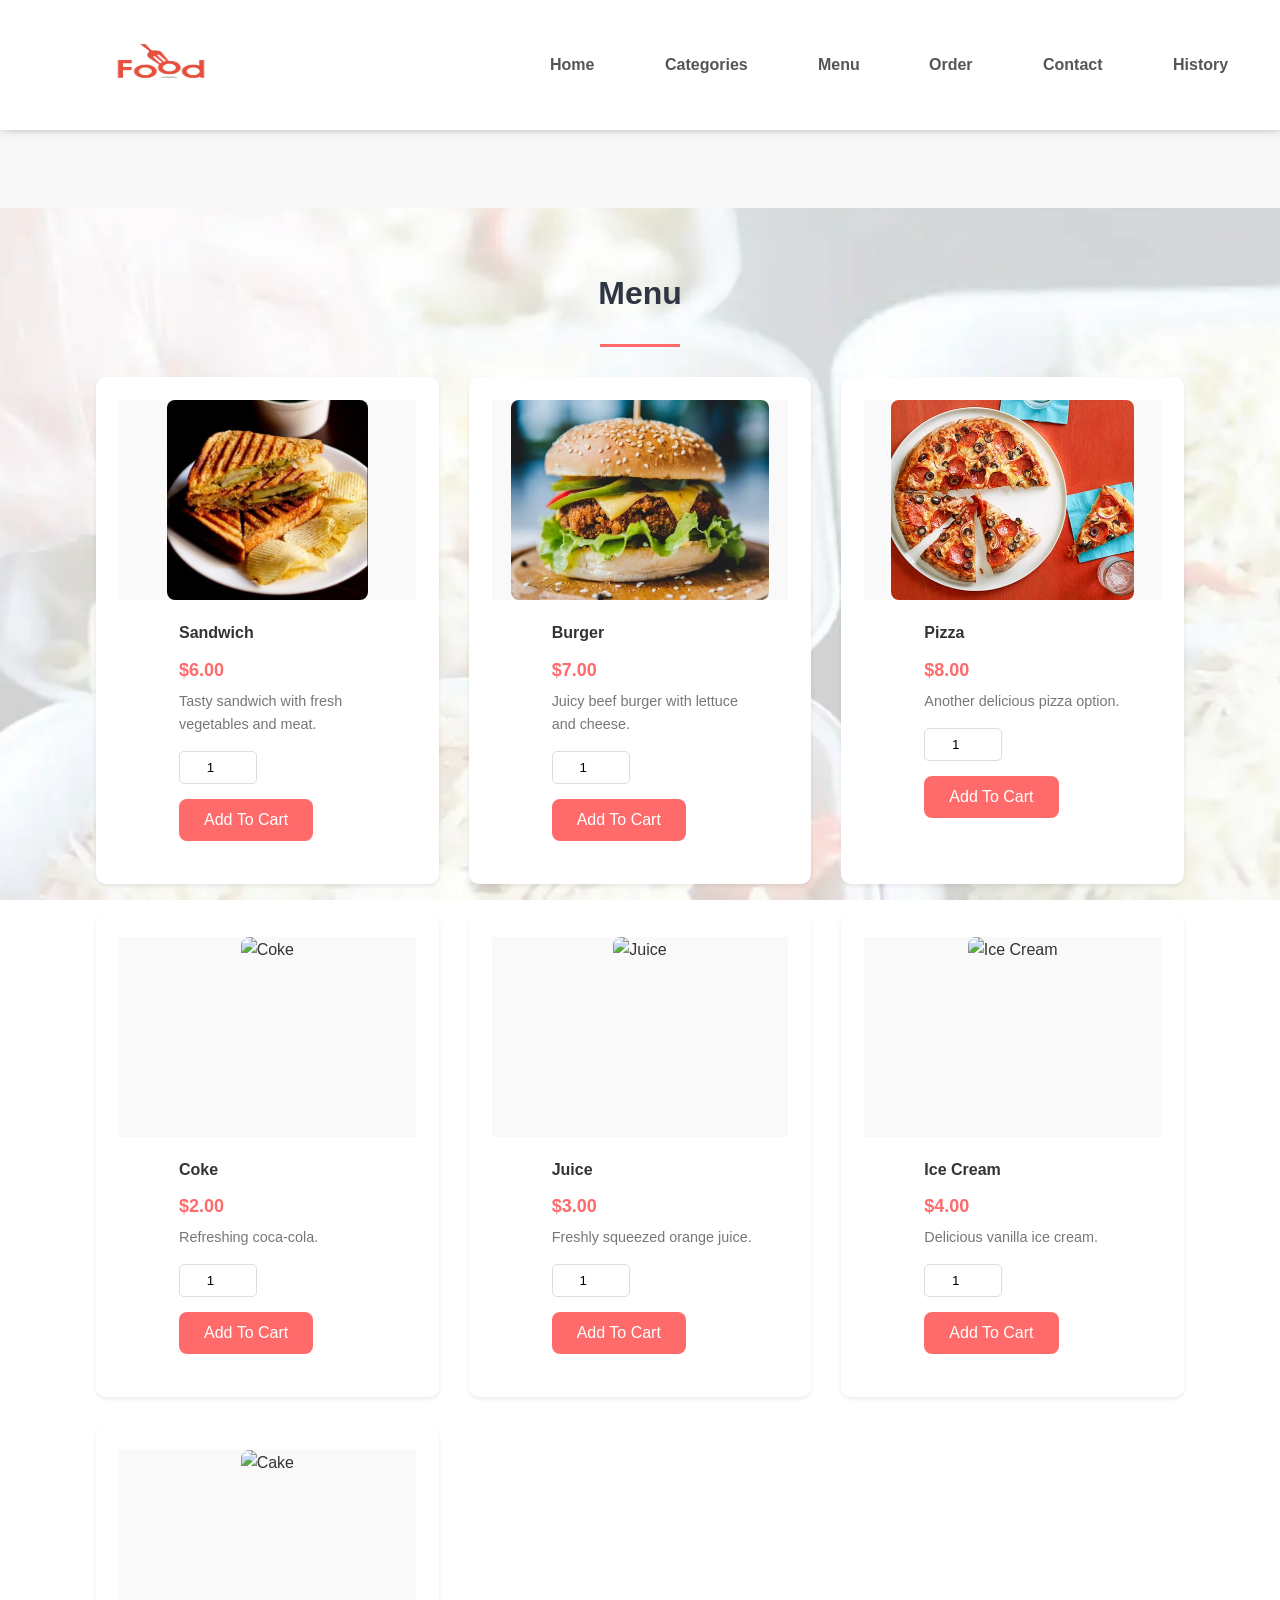
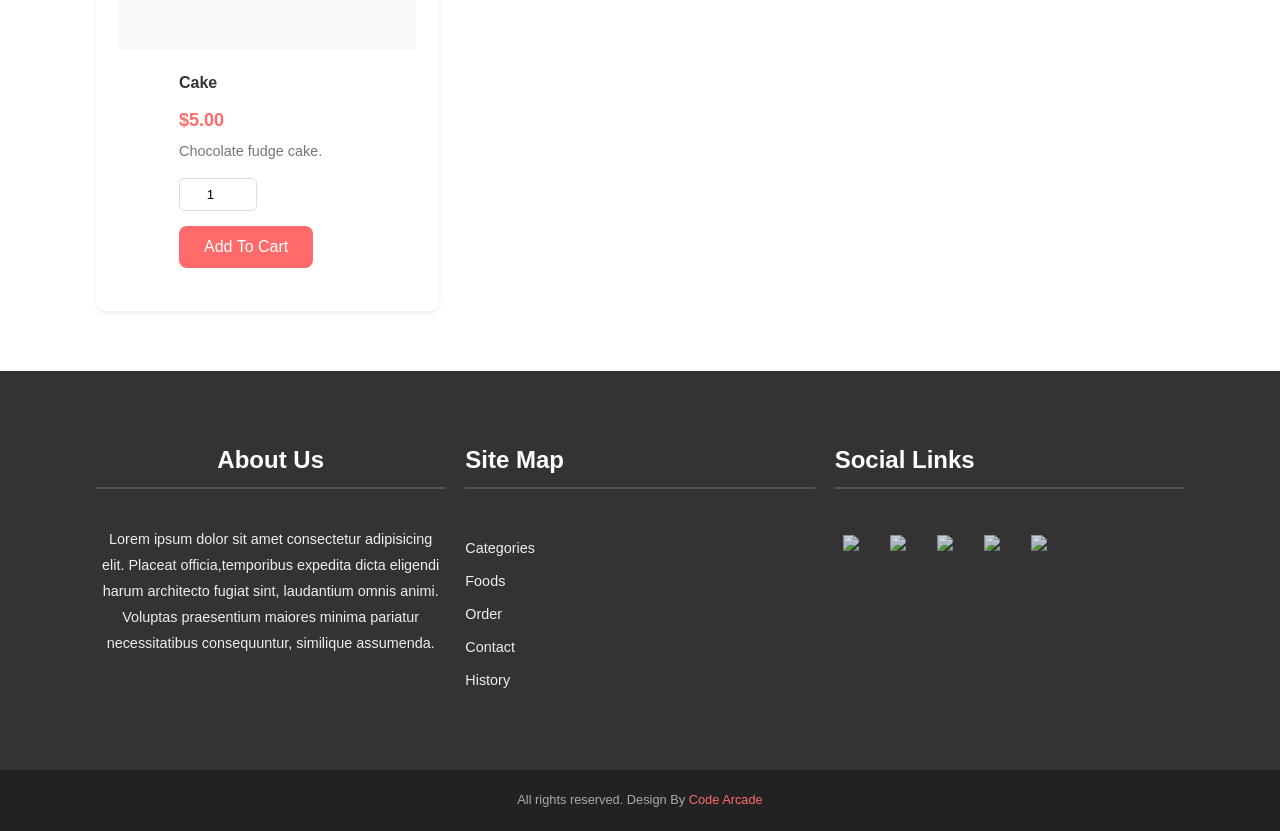
==== commit f9c9dc7a: "sd" ====
--- a/foods.html
+++ b/foods.html
@@ -725,92 +725,104 @@
             </form>
         </div>
     </section>
-    <section class="food-menu">
+     <section class="food-menu">
         <div class="container">
             <h2 class="text-center">Menu</h2>
             <div class="heading-border"></div>
             <div class="grid-2">
-                 <div class="food-menu-box" data-name="Sandwich" data-price="6.00" data-image="img/food/s1.jpg">
-                <div class="food-menu-img">
-                    <img src="img/food/s1.jpg" alt="Sandwich" class="img-responsive img-curve">
-                </div>
-                <div class="food-menu-desc">
-                    <h4>Sandwich</h4>
-                    <p class="food-price">$6.00</p>
-                    <p class="food-details">Tasty sandwich with fresh vegetables and meat.</p>
-                    <input type="number" class="quantity-input" value="1" min="1">
-                    <button type="button" class="btn-primary add-to-cart-btn">Add To Cart</button>
+                 <div class="food-menu-box" data-name="Sandwich" data-price="6.00" data-image="img/food/s1.jpg" data-category="food">
+                    <div class="food-menu-img">
+                        <img src="img/food/s1.jpg" alt="Sandwich" class="img-responsive img-curve">
+                    </div>
+                    <div class="food-menu-desc">
+                        <h4>Sandwich</h4>
+                        <p class="food-price">$6.00</p>
+                        <p class="food-details">Tasty sandwich with fresh vegetables and meat.</p>
+                        <input type="number" class="quantity-input" value="1" min="1">
+                        <button type="button" class="btn-primary add-to-cart-btn">Add To Cart</button>
+                    </div>
+                </div>
+
+                <div class="food-menu-box" data-name="Burger" data-price="7.00" data-image="img/food/b1.jpg" data-category="food">
+                    <div class="food-menu-img">
+                        <img src="img/food/b1.jpg" alt="Burger" class="img-responsive img-curve">
+                    </div>
+                    <div class="food-menu-desc">
+                        <h4>Burger</h4>
+                        <p class="food-price">$7.00</p>
+                        <p class="food-details">Juicy beef burger with lettuce and cheese.</p>
+                        <input type="number" class="quantity-input" value="1" min="1">
+                        <button type="button" class="btn-primary add-to-cart-btn">Add To Cart</button>
+                    </div>
+                </div>
+
+                <div class="food-menu-box" data-name="Pizza" data-price="8.00" data-image="img/food/p1.jpg" data-category="food">
+                    <div class="food-menu-img">
+                        <img src="img/food/p1.jpg" alt="Pizza" class="img-responsive img-curve">
+                    </div>
+                    <div class="food-menu-desc">
+                        <h4>Pizza</h4>
+                        <p class="food-price">$8.00</p>
+                        <p class="food-details">Another delicious pizza option.</p>
+                        <input type="number" class="quantity-input" value="1" min="1">
+                        <button type="button" class="btn-primary add-to-cart-btn">Add To Cart</button>
+                    </div>
+                </div>
+
+                <div class="food-menu-box" data-name="Coke" data-price="2.00" data-image="img/drinks/coke.jpg" data-category="drink">
+                    <div class="food-menu-img">
+                        <img src="img/drinks/coke.jpg" alt="Coke" class="img-responsive img-curve">
+                    </div>
+                    <div class="food-menu-desc">
+                        <h4>Coke</h4>
+                        <p class="food-price">$2.00</p>
+                        <p class="food-details">Refreshing coca-cola.</p>
+                        <input type="number" class="quantity-input" value="1" min="1">
+                        <button type="button" class="btn-primary add-to-cart-btn">Add To Cart</button>
+                    </div>
+                </div>
+
+                <div class="food-menu-box" data-name="Juice" data-price="3.00" data-image="img/drinks/juice.jpg" data-category="drink">
+                    <div class="food-menu-img">
+                        <img src="img/drinks/juice.jpg" alt="Juice" class="img-responsive img-curve">
+                    </div>
+                    <div class="food-menu-desc">
+                        <h4>Juice</h4>
+                        <p class="food-price">$3.00</p>
+                        <p class="food-details">Freshly squeezed orange juice.</p>
+                        <input type="number" class="quantity-input" value="1" min="1">
+                        <button type="button" class="btn-primary add-to-cart-btn">Add To Cart</button>
+                    </div>
+                </div>
+
+                <div class="food-menu-box" data-name="Ice Cream" data-price="4.00" data-image="img/desserts/icecream.jpg" data-category="dessert">
+                    <div class="food-menu-img">
+                        <img src="img/desserts/icecream.jpg" alt="Ice Cream" class="img-responsive img-curve">
+                    </div>
+                    <div class="food-menu-desc">
+                        <h4>Ice Cream</h4>
+                        <p class="food-price">$4.00</p>
+                        <p class="food-details">Delicious vanilla ice cream.</p>
+                        <input type="number" class="quantity-input" value="1" min="1">
+                        <button type="button" class="btn-primary add-to-cart-btn">Add To Cart</button>
+                    </div>
+                </div>
+
+                <div class="food-menu-box" data-name="Cake" data-price="5.00" data-image="img/desserts/cake.jpg" data-category="dessert">
+                    <div class="food-menu-img">
+                        <img src="img/desserts/cake.jpg" alt="Cake" class="img-responsive img-curve">
+                    </div>
+                    <div class="food-menu-desc">
+                        <h4>Cake</h4>
+                        <p class="food-price">$5.00</p>
+                        <p class="food-details">Chocolate fudge cake.</p>
+                        <input type="number" class="quantity-input" value="1" min="1">
+                        <button type="button" class="btn-primary add-to-cart-btn">Add To Cart</button>
+                    </div>
                 </div>
             </div>
-
-            <div class="food-menu-box" data-name="Sandwich" data-price="6.00" data-image="img/food/s1.jpg">
-                <div class="food-menu-img">
-                    <img src="img/food/s1.jpg" alt="Sandwich" class="img-responsive img-curve">
-                </div>
-                <div class="food-menu-desc">
-                    <h4>Sandwich</h4>
-                    <p class="food-price">$6.00</p>
-                    <p class="food-details">Tasty sandwich with fresh vegetables and meat.</p>
-                    <input type="number" class="quantity-input" value="1" min="1">
-                    <button type="button" class="btn-primary add-to-cart-btn">Add To Cart</button>
-                </div>
-            </div>
-
-            <div class="food-menu-box" data-name="Burger" data-price="7.00" data-image="img/food/b1.jpg">
-                <div class="food-menu-img">
-                    <img src="img/food/b1.jpg" alt="Burger" class="img-responsive img-curve">
-                </div>
-                <div class="food-menu-desc">
-                    <h4>Burger</h4>
-                    <p class="food-price">$7.00</p>
-                    <p class="food-details">Juicy beef burger with lettuce and cheese.</p>
-                    <input type="number" class="quantity-input" value="1" min="1">
-                    <button type="button" class="btn-primary add-to-cart-btn">Add To Cart</button>
-                </div>
-            </div>
-
-            <div class="food-menu-box" data-name="Pizza" data-price="8.00" data-image="img/food/p1.jpg">
-                <div class="food-menu-img">
-                    <img src="img/food/p1.jpg" alt="Pizza" class="img-responsive img-curve">
-                </div>
-                <div class="food-menu-desc">
-                    <h4>Pizza</h4>
-                    <p class="food-price">$8.00</p>
-                    <p class="food-details">Another delicious pizza option.</p>
-                    <input type="number" class="quantity-input" value="1" min="1">
-                    <button type="button" class="btn-primary add-to-cart-btn">Add To Cart</button>
-                </div>
-            </div>
-
-            <div class="food-menu-box" data-name="Sandwich" data-price="6.00" data-image="img/food/s1.jpg">
-                <div class="food-menu-img">
-                    <img src="img/food/s1.jpg" alt="Sandwich" class="img-responsive img-curve">
-                </div>
-                <div class="food-menu-desc">
-                    <h4>Sandwich</h4>
-                    <p class="food-price">$6.00</p>
-                    <p class="food-details">Another fresh sandwich variant.</p>
-                    <input type="number" class="quantity-input" value="1" min="1">
-                    <button type="button" class="btn-primary add-to-cart-btn">Add To Cart</button>
-                </div>
-            </div>
-
-            <div class="food-menu-box" data-name="Burger" data-price="7.00" data-image="img/food/b1.jpg">
-                <div class="food-menu-img">
-                    <img src="img/food/b1.jpg" alt="Burger" class="img-responsive img-curve">
-                </div>
-                <div class="food-menu-desc">
-                    <h4>Burger</h4>
-                    <p class="food-price">$7.00</p>
-                    <p class="food-details">Extra beefy burger with toppings.</p>
-                    <input type="number" class="quantity-input" value="1" min="1">
-                    <button type="button" class="btn-primary add-to-cart-btn">Add To Cart</button>
-                </div>
-            </div>
-
         </div>
-    </div>
-</section>
+    </section>
 <div id="orderModal" class="modal">
         <div class="modal-content">
             <span onclick="closeOrderModal()" style="float: right; cursor: pointer; font-size: 24px;">&times;</span>
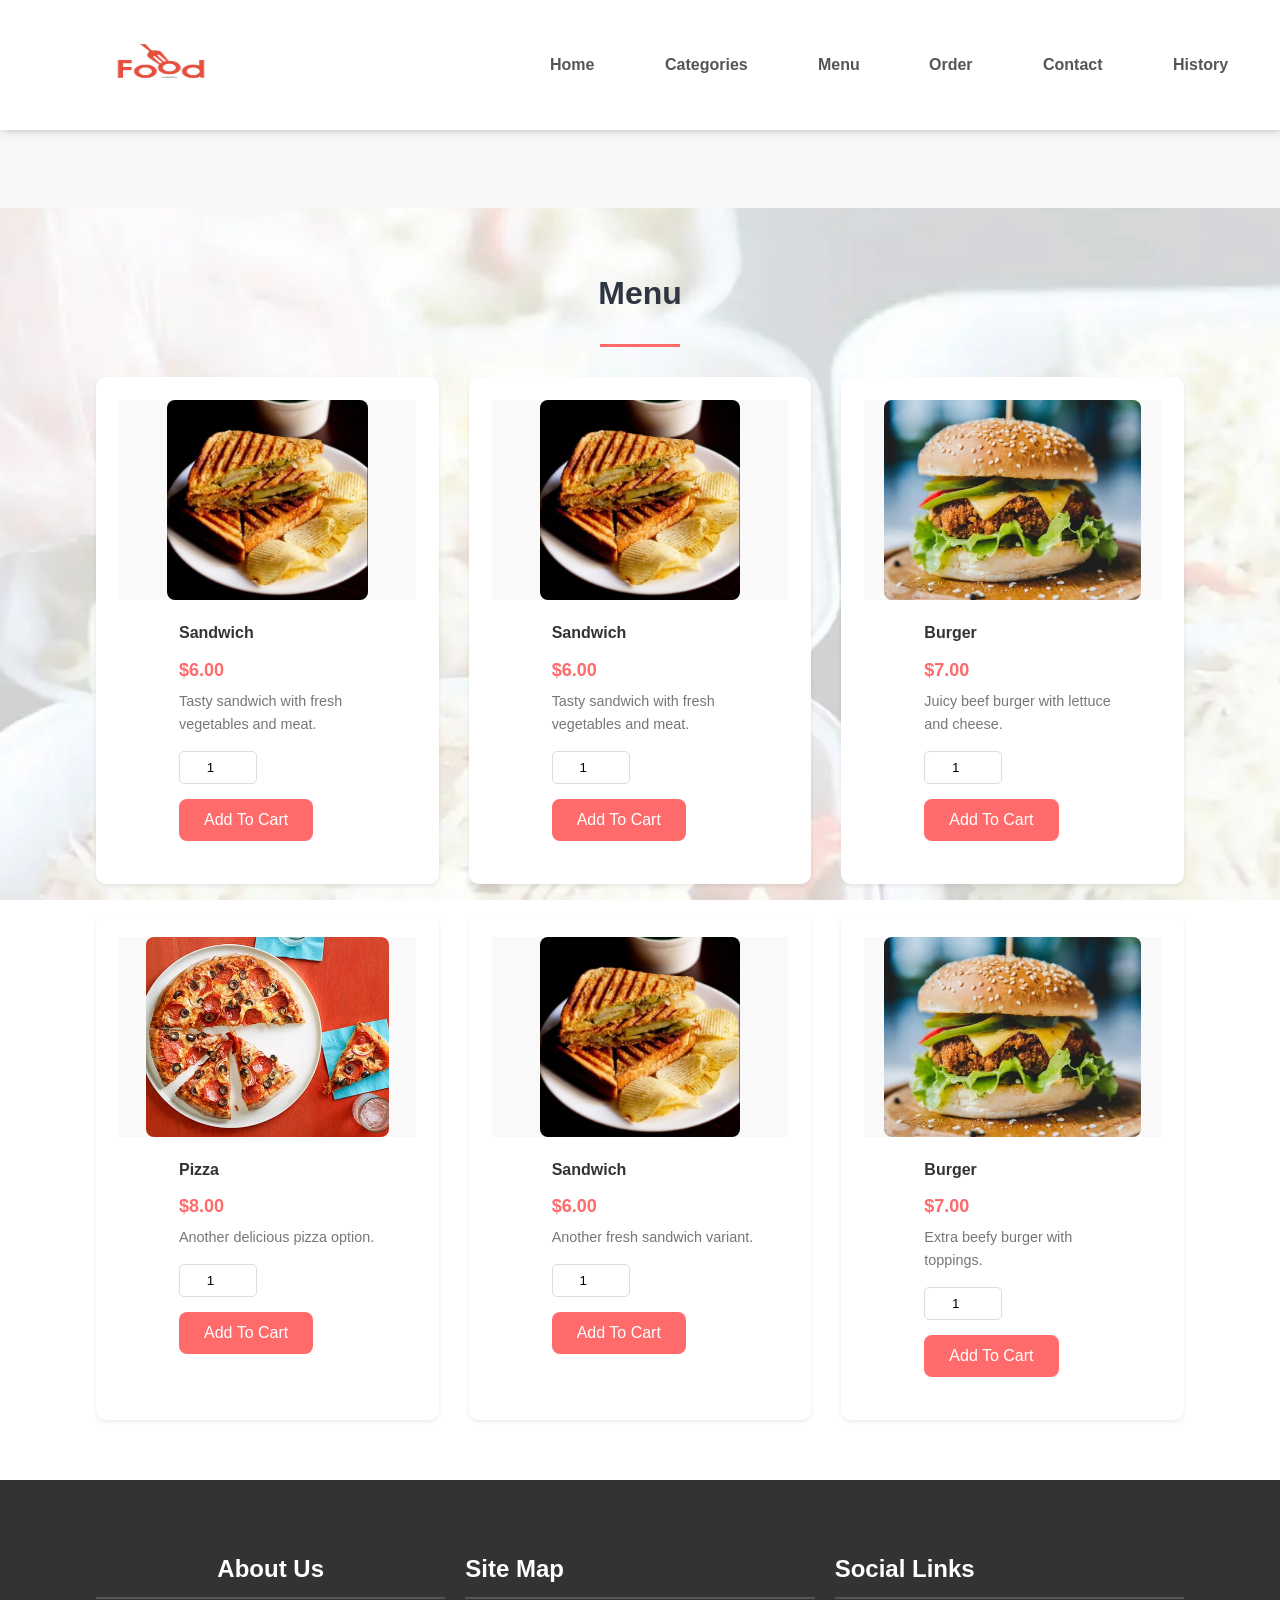
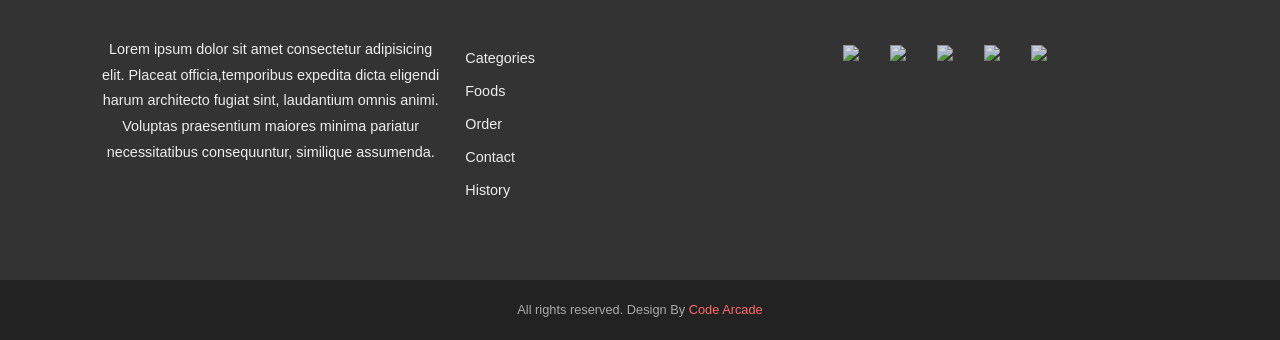
==== commit a80ffb80: "SD" ====
--- a/foods.html
+++ b/foods.html
@@ -725,104 +725,92 @@
             </form>
         </div>
     </section>
-     <section class="food-menu">
+    <section class="food-menu">
         <div class="container">
             <h2 class="text-center">Menu</h2>
             <div class="heading-border"></div>
             <div class="grid-2">
-                 <div class="food-menu-box" data-name="Sandwich" data-price="6.00" data-image="img/food/s1.jpg" data-category="food">
-                    <div class="food-menu-img">
-                        <img src="img/food/s1.jpg" alt="Sandwich" class="img-responsive img-curve">
-                    </div>
-                    <div class="food-menu-desc">
-                        <h4>Sandwich</h4>
-                        <p class="food-price">$6.00</p>
-                        <p class="food-details">Tasty sandwich with fresh vegetables and meat.</p>
-                        <input type="number" class="quantity-input" value="1" min="1">
-                        <button type="button" class="btn-primary add-to-cart-btn">Add To Cart</button>
-                    </div>
-                </div>
-
-                <div class="food-menu-box" data-name="Burger" data-price="7.00" data-image="img/food/b1.jpg" data-category="food">
-                    <div class="food-menu-img">
-                        <img src="img/food/b1.jpg" alt="Burger" class="img-responsive img-curve">
-                    </div>
-                    <div class="food-menu-desc">
-                        <h4>Burger</h4>
-                        <p class="food-price">$7.00</p>
-                        <p class="food-details">Juicy beef burger with lettuce and cheese.</p>
-                        <input type="number" class="quantity-input" value="1" min="1">
-                        <button type="button" class="btn-primary add-to-cart-btn">Add To Cart</button>
-                    </div>
-                </div>
-
-                <div class="food-menu-box" data-name="Pizza" data-price="8.00" data-image="img/food/p1.jpg" data-category="food">
-                    <div class="food-menu-img">
-                        <img src="img/food/p1.jpg" alt="Pizza" class="img-responsive img-curve">
-                    </div>
-                    <div class="food-menu-desc">
-                        <h4>Pizza</h4>
-                        <p class="food-price">$8.00</p>
-                        <p class="food-details">Another delicious pizza option.</p>
-                        <input type="number" class="quantity-input" value="1" min="1">
-                        <button type="button" class="btn-primary add-to-cart-btn">Add To Cart</button>
-                    </div>
-                </div>
-
-                <div class="food-menu-box" data-name="Coke" data-price="2.00" data-image="img/drinks/coke.jpg" data-category="drink">
-                    <div class="food-menu-img">
-                        <img src="img/drinks/coke.jpg" alt="Coke" class="img-responsive img-curve">
-                    </div>
-                    <div class="food-menu-desc">
-                        <h4>Coke</h4>
-                        <p class="food-price">$2.00</p>
-                        <p class="food-details">Refreshing coca-cola.</p>
-                        <input type="number" class="quantity-input" value="1" min="1">
-                        <button type="button" class="btn-primary add-to-cart-btn">Add To Cart</button>
-                    </div>
-                </div>
-
-                <div class="food-menu-box" data-name="Juice" data-price="3.00" data-image="img/drinks/juice.jpg" data-category="drink">
-                    <div class="food-menu-img">
-                        <img src="img/drinks/juice.jpg" alt="Juice" class="img-responsive img-curve">
-                    </div>
-                    <div class="food-menu-desc">
-                        <h4>Juice</h4>
-                        <p class="food-price">$3.00</p>
-                        <p class="food-details">Freshly squeezed orange juice.</p>
-                        <input type="number" class="quantity-input" value="1" min="1">
-                        <button type="button" class="btn-primary add-to-cart-btn">Add To Cart</button>
-                    </div>
-                </div>
-
-                <div class="food-menu-box" data-name="Ice Cream" data-price="4.00" data-image="img/desserts/icecream.jpg" data-category="dessert">
-                    <div class="food-menu-img">
-                        <img src="img/desserts/icecream.jpg" alt="Ice Cream" class="img-responsive img-curve">
-                    </div>
-                    <div class="food-menu-desc">
-                        <h4>Ice Cream</h4>
-                        <p class="food-price">$4.00</p>
-                        <p class="food-details">Delicious vanilla ice cream.</p>
-                        <input type="number" class="quantity-input" value="1" min="1">
-                        <button type="button" class="btn-primary add-to-cart-btn">Add To Cart</button>
-                    </div>
-                </div>
-
-                <div class="food-menu-box" data-name="Cake" data-price="5.00" data-image="img/desserts/cake.jpg" data-category="dessert">
-                    <div class="food-menu-img">
-                        <img src="img/desserts/cake.jpg" alt="Cake" class="img-responsive img-curve">
-                    </div>
-                    <div class="food-menu-desc">
-                        <h4>Cake</h4>
-                        <p class="food-price">$5.00</p>
-                        <p class="food-details">Chocolate fudge cake.</p>
-                        <input type="number" class="quantity-input" value="1" min="1">
-                        <button type="button" class="btn-primary add-to-cart-btn">Add To Cart</button>
-                    </div>
+                 <div class="food-menu-box" data-name="Sandwich" data-price="6.00" data-image="img/food/s1.jpg">
+                <div class="food-menu-img">
+                    <img src="img/food/s1.jpg" alt="Sandwich" class="img-responsive img-curve">
+                </div>
+                <div class="food-menu-desc">
+                    <h4>Sandwich</h4>
+                    <p class="food-price">$6.00</p>
+                    <p class="food-details">Tasty sandwich with fresh vegetables and meat.</p>
+                    <input type="number" class="quantity-input" value="1" min="1">
+                    <button type="button" class="btn-primary add-to-cart-btn">Add To Cart</button>
                 </div>
             </div>
+
+            <div class="food-menu-box" data-name="Sandwich" data-price="6.00" data-image="img/food/s1.jpg">
+                <div class="food-menu-img">
+                    <img src="img/food/s1.jpg" alt="Sandwich" class="img-responsive img-curve">
+                </div>
+                <div class="food-menu-desc">
+                    <h4>Sandwich</h4>
+                    <p class="food-price">$6.00</p>
+                    <p class="food-details">Tasty sandwich with fresh vegetables and meat.</p>
+                    <input type="number" class="quantity-input" value="1" min="1">
+                    <button type="button" class="btn-primary add-to-cart-btn">Add To Cart</button>
+                </div>
+            </div>
+
+            <div class="food-menu-box" data-name="Burger" data-price="7.00" data-image="img/food/b1.jpg">
+                <div class="food-menu-img">
+                    <img src="img/food/b1.jpg" alt="Burger" class="img-responsive img-curve">
+                </div>
+                <div class="food-menu-desc">
+                    <h4>Burger</h4>
+                    <p class="food-price">$7.00</p>
+                    <p class="food-details">Juicy beef burger with lettuce and cheese.</p>
+                    <input type="number" class="quantity-input" value="1" min="1">
+                    <button type="button" class="btn-primary add-to-cart-btn">Add To Cart</button>
+                </div>
+            </div>
+
+            <div class="food-menu-box" data-name="Pizza" data-price="8.00" data-image="img/food/p1.jpg">
+                <div class="food-menu-img">
+                    <img src="img/food/p1.jpg" alt="Pizza" class="img-responsive img-curve">
+                </div>
+                <div class="food-menu-desc">
+                    <h4>Pizza</h4>
+                    <p class="food-price">$8.00</p>
+                    <p class="food-details">Another delicious pizza option.</p>
+                    <input type="number" class="quantity-input" value="1" min="1">
+                    <button type="button" class="btn-primary add-to-cart-btn">Add To Cart</button>
+                </div>
+            </div>
+
+            <div class="food-menu-box" data-name="Sandwich" data-price="6.00" data-image="img/food/s1.jpg">
+                <div class="food-menu-img">
+                    <img src="img/food/s1.jpg" alt="Sandwich" class="img-responsive img-curve">
+                </div>
+                <div class="food-menu-desc">
+                    <h4>Sandwich</h4>
+                    <p class="food-price">$6.00</p>
+                    <p class="food-details">Another fresh sandwich variant.</p>
+                    <input type="number" class="quantity-input" value="1" min="1">
+                    <button type="button" class="btn-primary add-to-cart-btn">Add To Cart</button>
+                </div>
+            </div>
+
+            <div class="food-menu-box" data-name="Burger" data-price="7.00" data-image="img/food/b1.jpg">
+                <div class="food-menu-img">
+                    <img src="img/food/b1.jpg" alt="Burger" class="img-responsive img-curve">
+                </div>
+                <div class="food-menu-desc">
+                    <h4>Burger</h4>
+                    <p class="food-price">$7.00</p>
+                    <p class="food-details">Extra beefy burger with toppings.</p>
+                    <input type="number" class="quantity-input" value="1" min="1">
+                    <button type="button" class="btn-primary add-to-cart-btn">Add To Cart</button>
+                </div>
+            </div>
+
         </div>
-    </section>
+    </div>
+</section>
 <div id="orderModal" class="modal">
         <div class="modal-content">
             <span onclick="closeOrderModal()" style="float: right; cursor: pointer; font-size: 24px;">&times;</span>
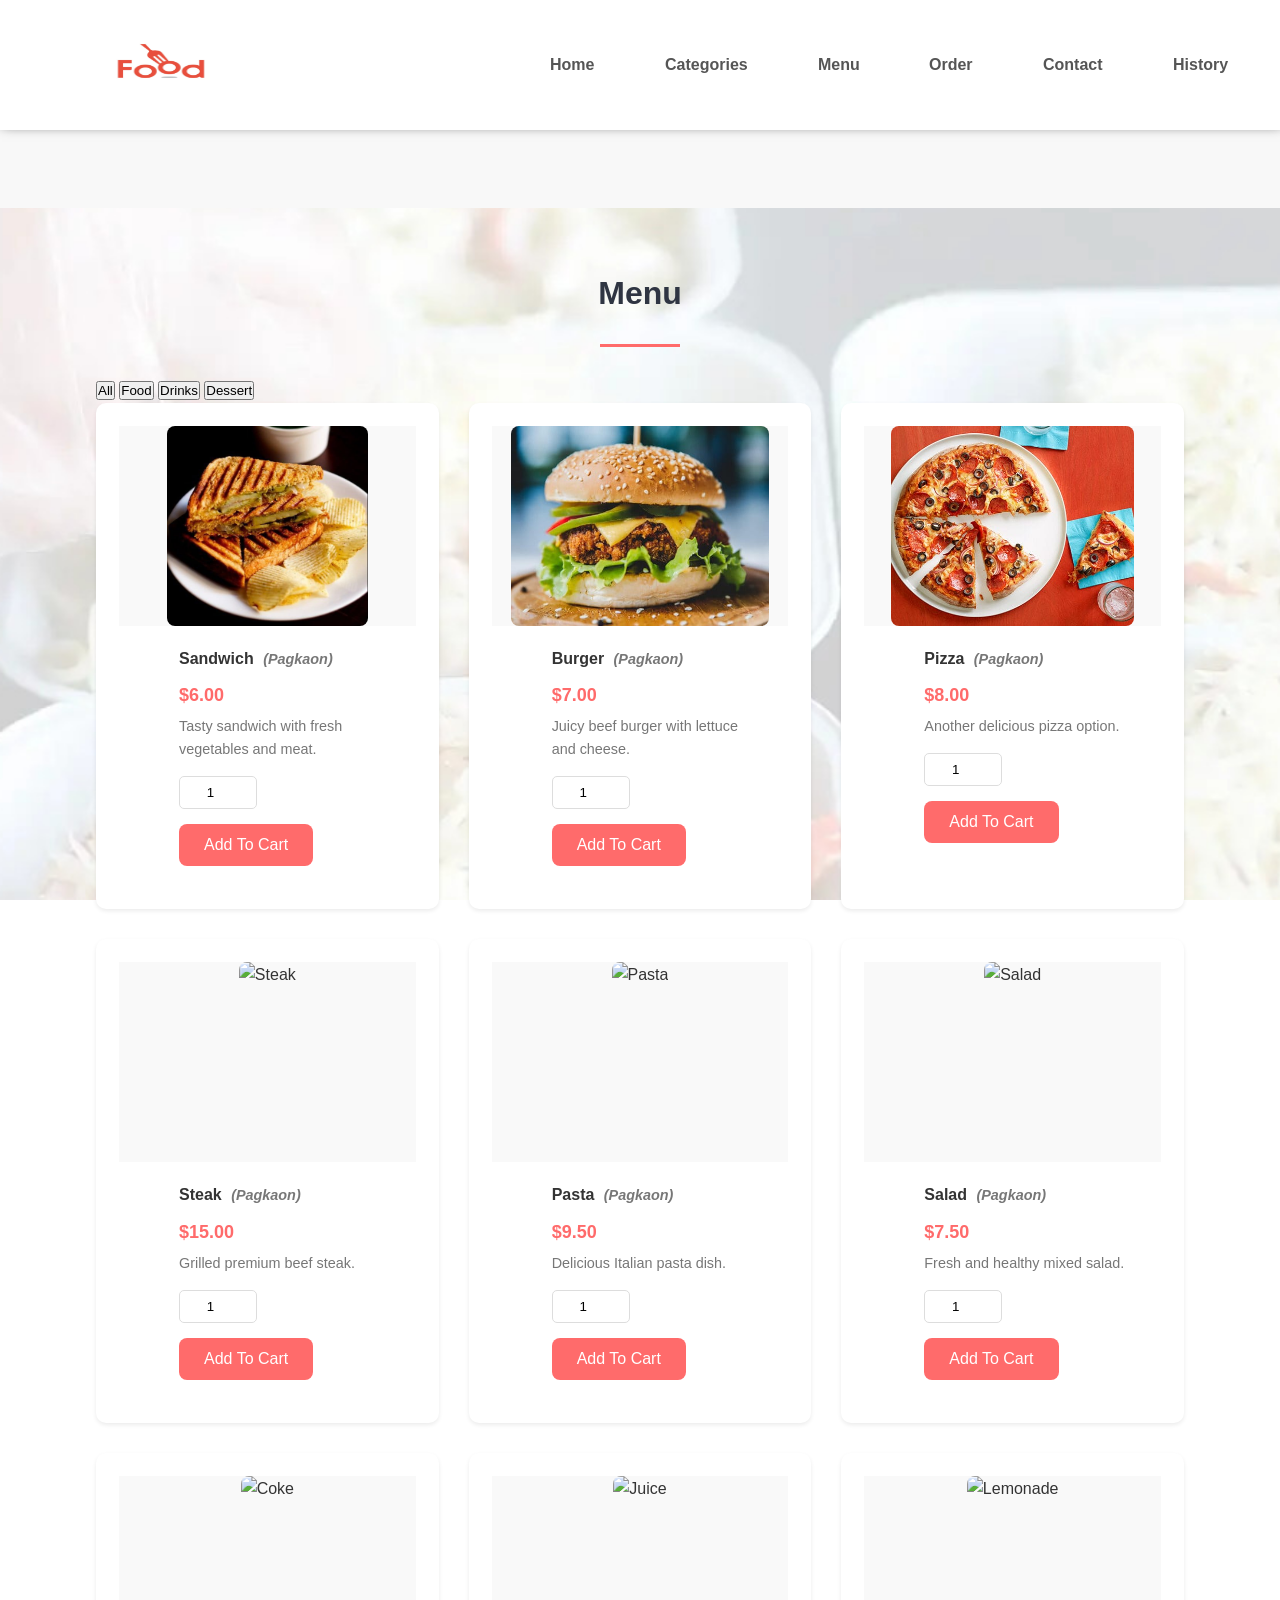
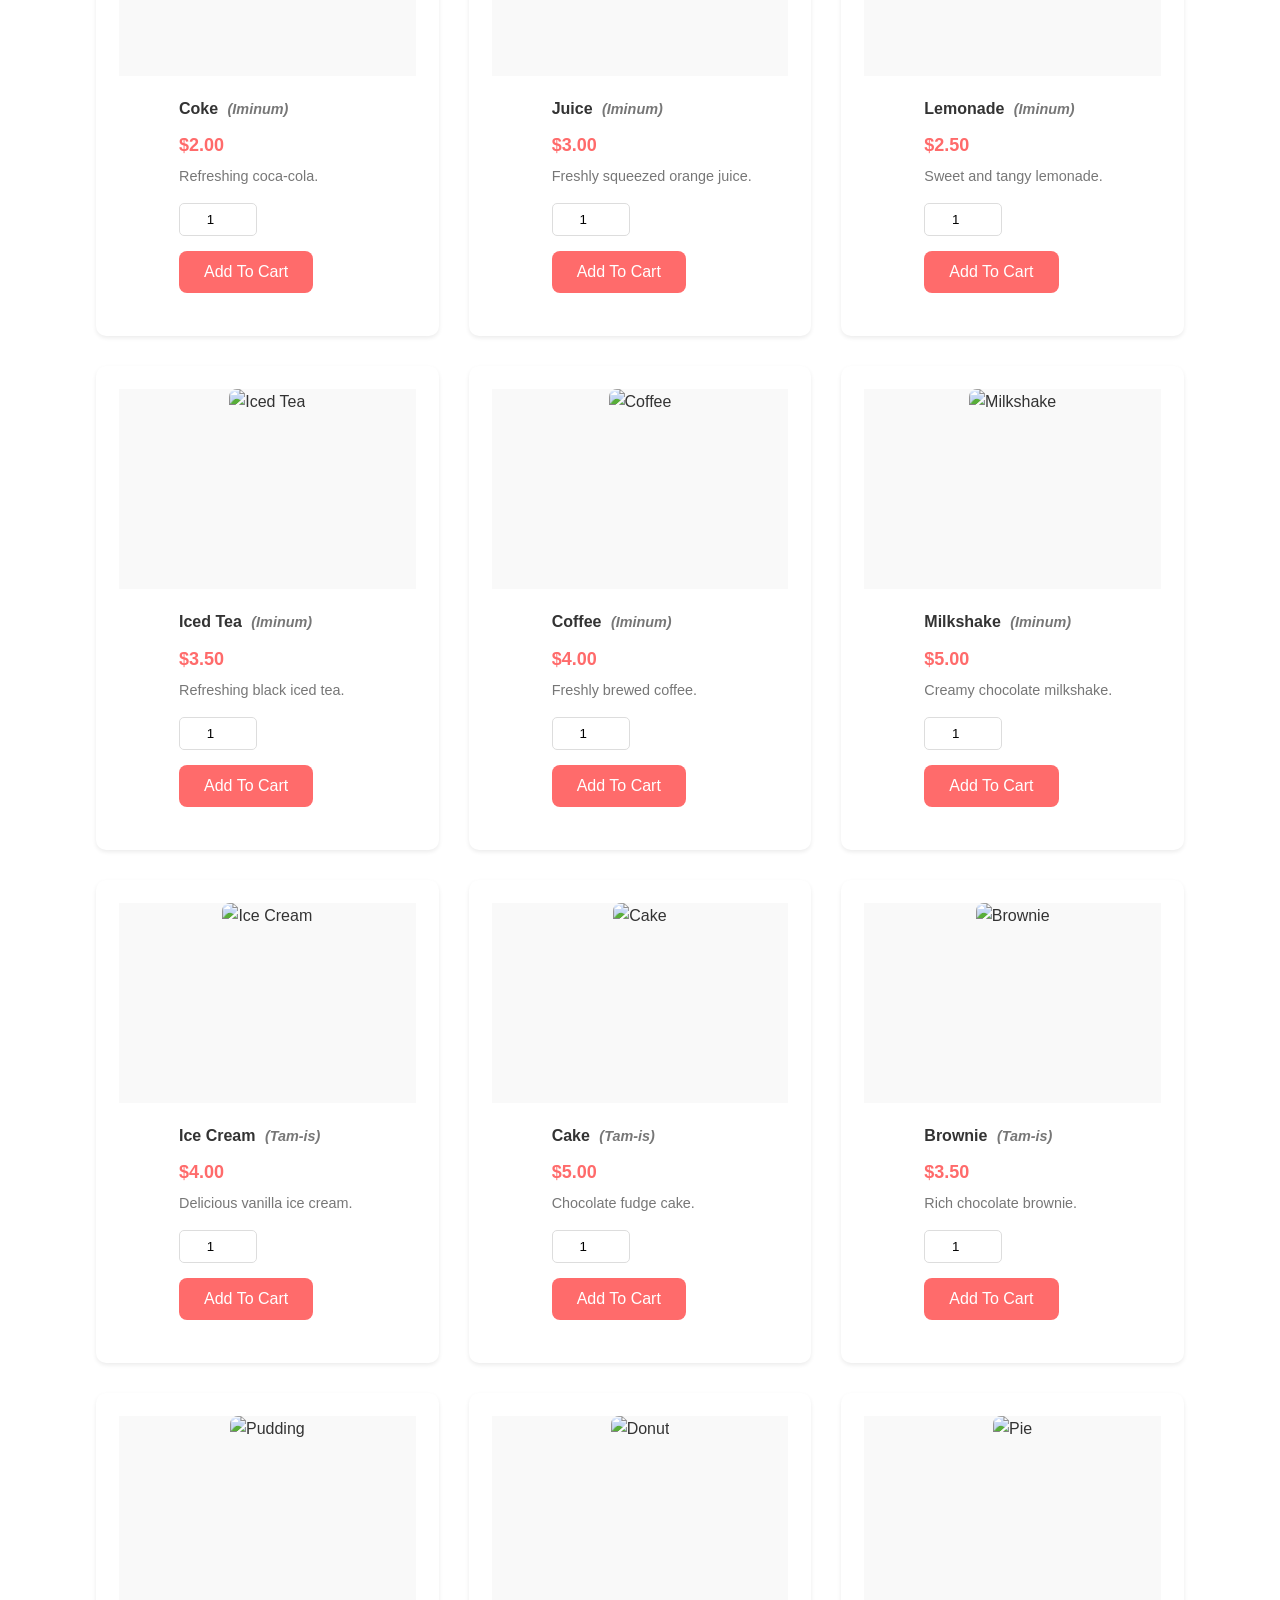
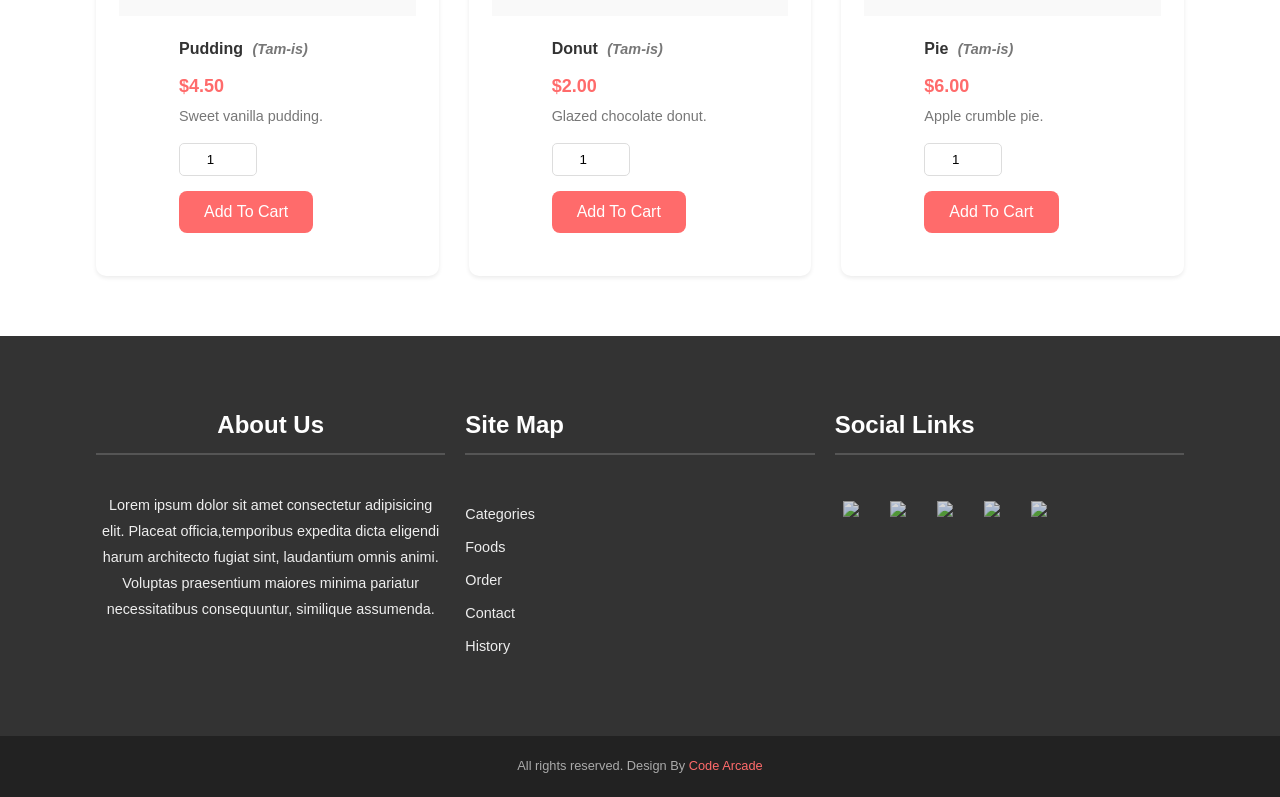
==== commit 5afb35eb: "sd" ====
--- a/foods.html
+++ b/foods.html
@@ -726,16 +726,24 @@
         </div>
     </section>
     <section class="food-menu">
-        <div class="container">
-            <h2 class="text-center">Menu</h2>
-            <div class="heading-border"></div>
-            <div class="grid-2">
-                 <div class="food-menu-box" data-name="Sandwich" data-price="6.00" data-image="img/food/s1.jpg">
+    <div class="container">
+        <h2 class="text-center">Menu</h2>
+        <div class="heading-border"></div>
+
+        <div class="menu-categories">
+            <button class="filter-button active" data-filter="all">All</button>
+            <button class="filter-button" data-filter="food">Food</button>
+            <button class="filter-button" data-filter="drink">Drinks</button>
+            <button class="filter-button" data-filter="dessert">Dessert</button>
+        </div>
+
+        <div class="grid-2 menu-items">
+             <div class="food-menu-box" data-name="Sandwich" data-price="6.00" data-image="img/food/s1.jpg" data-category="food" data-type="food">
                 <div class="food-menu-img">
                     <img src="img/food/s1.jpg" alt="Sandwich" class="img-responsive img-curve">
                 </div>
                 <div class="food-menu-desc">
-                    <h4>Sandwich</h4>
+                    <h4>Sandwich <span class="item-type">(Pagkaon)</span></h4>
                     <p class="food-price">$6.00</p>
                     <p class="food-details">Tasty sandwich with fresh vegetables and meat.</p>
                     <input type="number" class="quantity-input" value="1" min="1">
@@ -743,25 +751,12 @@
                 </div>
             </div>
 
-            <div class="food-menu-box" data-name="Sandwich" data-price="6.00" data-image="img/food/s1.jpg">
-                <div class="food-menu-img">
-                    <img src="img/food/s1.jpg" alt="Sandwich" class="img-responsive img-curve">
-                </div>
-                <div class="food-menu-desc">
-                    <h4>Sandwich</h4>
-                    <p class="food-price">$6.00</p>
-                    <p class="food-details">Tasty sandwich with fresh vegetables and meat.</p>
-                    <input type="number" class="quantity-input" value="1" min="1">
-                    <button type="button" class="btn-primary add-to-cart-btn">Add To Cart</button>
-                </div>
-            </div>
-
-            <div class="food-menu-box" data-name="Burger" data-price="7.00" data-image="img/food/b1.jpg">
+            <div class="food-menu-box" data-name="Burger" data-price="7.00" data-image="img/food/b1.jpg" data-category="food" data-type="food">
                 <div class="food-menu-img">
                     <img src="img/food/b1.jpg" alt="Burger" class="img-responsive img-curve">
                 </div>
                 <div class="food-menu-desc">
-                    <h4>Burger</h4>
+                    <h4>Burger <span class="item-type">(Pagkaon)</span></h4>
                     <p class="food-price">$7.00</p>
                     <p class="food-details">Juicy beef burger with lettuce and cheese.</p>
                     <input type="number" class="quantity-input" value="1" min="1">
@@ -769,12 +764,12 @@
                 </div>
             </div>
 
-            <div class="food-menu-box" data-name="Pizza" data-price="8.00" data-image="img/food/p1.jpg">
+            <div class="food-menu-box" data-name="Pizza" data-price="8.00" data-image="img/food/p1.jpg" data-category="food" data-type="food">
                 <div class="food-menu-img">
                     <img src="img/food/p1.jpg" alt="Pizza" class="img-responsive img-curve">
                 </div>
                 <div class="food-menu-desc">
-                    <h4>Pizza</h4>
+                    <h4>Pizza <span class="item-type">(Pagkaon)</span></h4>
                     <p class="food-price">$8.00</p>
                     <p class="food-details">Another delicious pizza option.</p>
                     <input type="number" class="quantity-input" value="1" min="1">
@@ -782,35 +777,237 @@
                 </div>
             </div>
 
-            <div class="food-menu-box" data-name="Sandwich" data-price="6.00" data-image="img/food/s1.jpg">
-                <div class="food-menu-img">
-                    <img src="img/food/s1.jpg" alt="Sandwich" class="img-responsive img-curve">
-                </div>
-                <div class="food-menu-desc">
-                    <h4>Sandwich</h4>
+            <div class="food-menu-box" data-name="Steak" data-price="15.00" data-image="img/food/steak.jpg" data-category="food" data-type="food">
+                <div class="food-menu-img">
+                    <img src="img/food/steak.jpg" alt="Steak" class="img-responsive img-curve">
+                </div>
+                <div class="food-menu-desc">
+                    <h4>Steak <span class="item-type">(Pagkaon)</span></h4>
+                    <p class="food-price">$15.00</p>
+                    <p class="food-details">Grilled premium beef steak.</p>
+                    <input type="number" class="quantity-input" value="1" min="1">
+                    <button type="button" class="btn-primary add-to-cart-btn">Add To Cart</button>
+                </div>
+            </div>
+
+            <div class="food-menu-box" data-name="Pasta" data-price="9.50" data-image="img/food/pasta.jpg" data-category="food" data-type="food">
+                <div class="food-menu-img">
+                    <img src="img/food/pasta.jpg" alt="Pasta" class="img-responsive img-curve">
+                </div>
+                <div class="food-menu-desc">
+                    <h4>Pasta <span class="item-type">(Pagkaon)</span></h4>
+                    <p class="food-price">$9.50</p>
+                    <p class="food-details">Delicious Italian pasta dish.</p>
+                    <input type="number" class="quantity-input" value="1" min="1">
+                    <button type="button" class="btn-primary add-to-cart-btn">Add To Cart</button>
+                </div>
+            </div>
+
+            <div class="food-menu-box" data-name="Salad" data-price="7.50" data-image="img/food/salad.jpg" data-category="food" data-type="food">
+                <div class="food-menu-img">
+                    <img src="img/food/salad.jpg" alt="Salad" class="img-responsive img-curve">
+                </div>
+                <div class="food-menu-desc">
+                    <h4>Salad <span class="item-type">(Pagkaon)</span></h4>
+                    <p class="food-price">$7.50</p>
+                    <p class="food-details">Fresh and healthy mixed salad.</p>
+                    <input type="number" class="quantity-input" value="1" min="1">
+                    <button type="button" class="btn-primary add-to-cart-btn">Add To Cart</button>
+                </div>
+            </div>
+
+            <div class="food-menu-box" data-name="Coke" data-price="2.00" data-image="img/drinks/coke.jpg" data-category="drink" data-type="drink">
+                <div class="food-menu-img">
+                    <img src="img/drinks/coke.jpg" alt="Coke" class="img-responsive img-curve">
+                </div>
+                <div class="food-menu-desc">
+                    <h4>Coke <span class="item-type">(Iminum)</span></h4>
+                    <p class="food-price">$2.00</p>
+                    <p class="food-details">Refreshing coca-cola.</p>
+                    <input type="number" class="quantity-input" value="1" min="1">
+                    <button type="button" class="btn-primary add-to-cart-btn">Add To Cart</button>
+                </div>
+            </div>
+
+            <div class="food-menu-box" data-name="Juice" data-price="3.00" data-image="img/drinks/juice.jpg" data-category="drink" data-type="drink">
+                <div class="food-menu-img">
+                    <img src="img/drinks/juice.jpg" alt="Juice" class="img-responsive img-curve">
+                </div>
+                <div class="food-menu-desc">
+                    <h4>Juice <span class="item-type">(Iminum)</span></h4>
+                    <p class="food-price">$3.00</p>
+                    <p class="food-details">Freshly squeezed orange juice.</p>
+                    <input type="number" class="quantity-input" value="1" min="1">
+                    <button type="button" class="btn-primary add-to-cart-btn">Add To Cart</button>
+                </div>
+            </div>
+
+            <div class="food-menu-box" data-name="Lemonade" data-price="2.50" data-image="img/drinks/lemonade.jpg" data-category="drink" data-type="drink">
+                <div class="food-menu-img">
+                    <img src="img/drinks/lemonade.jpg" alt="Lemonade" class="img-responsive img-curve">
+                </div>
+                <div class="food-menu-desc">
+                    <h4>Lemonade <span class="item-type">(Iminum)</span></h4>
+                    <p class="food-price">$2.50</p>
+                    <p class="food-details">Sweet and tangy lemonade.</p>
+                    <input type="number" class="quantity-input" value="1" min="1">
+                    <button type="button" class="btn-primary add-to-cart-btn">Add To Cart</button>
+                </div>
+            </div>
+
+            <div class="food-menu-box" data-name="Iced Tea" data-price="3.50" data-image="img/drinks/icedtea.jpg" data-category="drink" data-type="drink">
+                <div class="food-menu-img">
+                    <img src="img/drinks/icedtea.jpg" alt="Iced Tea" class="img-responsive img-curve">
+                </div>
+                <div class="food-menu-desc">
+                    <h4>Iced Tea <span class="item-type">(Iminum)</span></h4>
+                    <p class="food-price">$3.50</p>
+                    <p class="food-details">Refreshing black iced tea.</p>
+                    <input type="number" class="quantity-input" value="1" min="1">
+                    <button type="button" class="btn-primary add-to-cart-btn">Add To Cart</button>
+                </div>
+            </div>
+
+            <div class="food-menu-box" data-name="Coffee" data-price="4.00" data-image="img/drinks/coffee.jpg" data-category="drink" data-type="drink">
+                <div class="food-menu-img">
+                    <img src="img/drinks/coffee.jpg" alt="Coffee" class="img-responsive img-curve">
+                </div>
+                <div class="food-menu-desc">
+                    <h4>Coffee <span class="item-type">(Iminum)</span></h4>
+                    <p class="food-price">$4.00</p>
+                    <p class="food-details">Freshly brewed coffee.</p>
+                    <input type="number" class="quantity-input" value="1" min="1">
+                    <button type="button" class="btn-primary add-to-cart-btn">Add To Cart</button>
+                </div>
+            </div>
+
+            <div class="food-menu-box" data-name="Milkshake" data-price="5.00" data-image="img/drinks/milkshake.jpg" data-category="drink" data-type="drink">
+                <div class="food-menu-img">
+                    <img src="img/drinks/milkshake.jpg" alt="Milkshake" class="img-responsive img-curve">
+                </div>
+                <div class="food-menu-desc">
+                    <h4>Milkshake <span class="item-type">(Iminum)</span></h4>
+                    <p class="food-price">$5.00</p>
+                    <p class="food-details">Creamy chocolate milkshake.</p>
+                    <input type="number" class="quantity-input" value="1" min="1">
+                    <button type="button" class="btn-primary add-to-cart-btn">Add To Cart</button>
+                </div>
+            </div>
+
+            <div class="food-menu-box" data-name="Ice Cream" data-price="4.00" data-image="img/desserts/icecream.jpg" data-category="dessert" data-type="dessert">
+                <div class="food-menu-img">
+                    <img src="img/desserts/icecream.jpg" alt="Ice Cream" class="img-responsive img-curve">
+                </div>
+                <div class="food-menu-desc">
+                    <h4>Ice Cream <span class="item-type">(Tam-is)</span></h4>
+                    <p class="food-price">$4.00</p>
+                    <p class="food-details">Delicious vanilla ice cream.</p>
+                    <input type="number" class="quantity-input" value="1" min="1">
+                    <button type="button" class="btn-primary add-to-cart-btn">Add To Cart</button>
+                </div>
+            </div>
+
+            <div class="food-menu-box" data-name="Cake" data-price="5.00" data-image="img/desserts/cake.jpg" data-category="dessert" data-type="dessert">
+                <div class="food-menu-img">
+                    <img src="img/desserts/cake.jpg" alt="Cake" class="img-responsive img-curve">
+                </div>
+                <div class="food-menu-desc">
+                    <h4>Cake <span class="item-type">(Tam-is)</span></h4>
+                    <p class="food-price">$5.00</p>
+                    <p class="food-details">Chocolate fudge cake.</p>
+                    <input type="number" class="quantity-input" value="1" min="1">
+                    <button type="button" class="btn-primary add-to-cart-btn">Add To Cart</button>
+                </div>
+            </div>
+
+            <div class="food-menu-box" data-name="Brownie" data-price="3.50" data-image="img/desserts/brownie.jpg" data-category="dessert" data-type="dessert">
+                <div class="food-menu-img">
+                    <img src="img/desserts/brownie.jpg" alt="Brownie" class="img-responsive img-curve">
+                </div>
+                <div class="food-menu-desc">
+                    <h4>Brownie <span class="item-type">(Tam-is)</span></h4>
+                    <p class="food-price">$3.50</p>
+                    <p class="food-details">Rich chocolate brownie.</p>
+                    <input type="number" class="quantity-input" value="1" min="1">
+                    <button type="button" class="btn-primary add-to-cart-btn">Add To Cart</button>
+                </div>
+            </div>
+
+            <div class="food-menu-box" data-name="Pudding" data-price="4.50" data-image="img/desserts/pudding.jpg" data-category="dessert" data-type="dessert">
+                <div class="food-menu-img">
+                    <img src="img/desserts/pudding.jpg" alt="Pudding" class="img-responsive img-curve">
+                </div>
+                <div class="food-menu-desc">
+                    <h4>Pudding <span class="item-type">(Tam-is)</span></h4>
+                    <p class="food-price">$4.50</p>
+                    <p class="food-details">Sweet vanilla pudding.</p>
+                    <input type="number" class="quantity-input" value="1" min="1">
+                    <button type="button" class="btn-primary add-to-cart-btn">Add To Cart</button>
+                </div>
+            </div>
+
+            <div class="food-menu-box" data-name="Donut" data-price="2.00" data-image="img/desserts/donut.jpg" data-category="dessert" data-type="dessert">
+                <div class="food-menu-img">
+                    <img src="img/desserts/donut.jpg" alt="Donut" class="img-responsive img-curve">
+                </div>
+                <div class="food-menu-desc">
+                    <h4>Donut <span class="item-type">(Tam-is)</span></h4>
+                    <p class="food-price">$2.00</p>
+                    <p class="food-details">Glazed chocolate donut.</p>
+                    <input type="number" class="quantity-input" value="1" min="1">
+                    <button type="button" class="btn-primary add-to-cart-btn">Add To Cart</button>
+                </div>
+            </div>
+
+            <div class="food-menu-box" data-name="Pie" data-price="6.00" data-image="img/desserts/pie.jpg" data-category="dessert" data-type="dessert">
+                <div class="food-menu-img">
+                    <img src="img/desserts/pie.jpg" alt="Pie" class="img-responsive img-curve">
+                </div>
+                <div class="food-menu-desc">
+                    <h4>Pie <span class="item-type">(Tam-is)</span></h4>
                     <p class="food-price">$6.00</p>
-                    <p class="food-details">Another fresh sandwich variant.</p>
-                    <input type="number" class="quantity-input" value="1" min="1">
-                    <button type="button" class="btn-primary add-to-cart-btn">Add To Cart</button>
-                </div>
-            </div>
-
-            <div class="food-menu-box" data-name="Burger" data-price="7.00" data-image="img/food/b1.jpg">
-                <div class="food-menu-img">
-                    <img src="img/food/b1.jpg" alt="Burger" class="img-responsive img-curve">
-                </div>
-                <div class="food-menu-desc">
-                    <h4>Burger</h4>
-                    <p class="food-price">$7.00</p>
-                    <p class="food-details">Extra beefy burger with toppings.</p>
-                    <input type="number" class="quantity-input" value="1" min="1">
-                    <button type="button" class="btn-primary add-to-cart-btn">Add To Cart</button>
-                </div>
-            </div>
-
+                    <p class="food-details">Apple crumble pie.</p>
+                    <input type="number" class="quantity-input" value="1" min="1">
+                    <button typetype="button" class="btn-primary add-to-cart-btn">Add To Cart</button>
+                </div>
+            </div>
         </div>
     </div>
 </section>
+
+<script>
+    const filterButtons = document.querySelectorAll('.filter-button');
+    const menuItems = document.querySelectorAll('.food-menu-box');
+
+    filterButtons.forEach(button => {
+        button.addEventListener('click', function() {
+            const filter = this.dataset.filter;
+
+            // Remove active class from all buttons
+            filterButtons.forEach(btn => btn.classList.remove('active'));
+
+            // Add active class to the clicked button
+            this.classList.add('active');
+
+            menuItems.forEach(item => {
+                if (filter === 'all' || item.dataset.category === filter) {
+                    item.style.display = 'grid'; // Or whatever display style you were using
+                } else {
+                    item.style.display = 'none';
+                }
+            });
+        });
+    });
+</script>
+
+<style>
+.item-type {
+    font-style: italic;
+    color: #777;
+    font-size: 0.9em;
+    margin-left: 5px;
+}
+</style>
 <div id="orderModal" class="modal">
         <div class="modal-content">
             <span onclick="closeOrderModal()" style="float: right; cursor: pointer; font-size: 24px;">&times;</span>
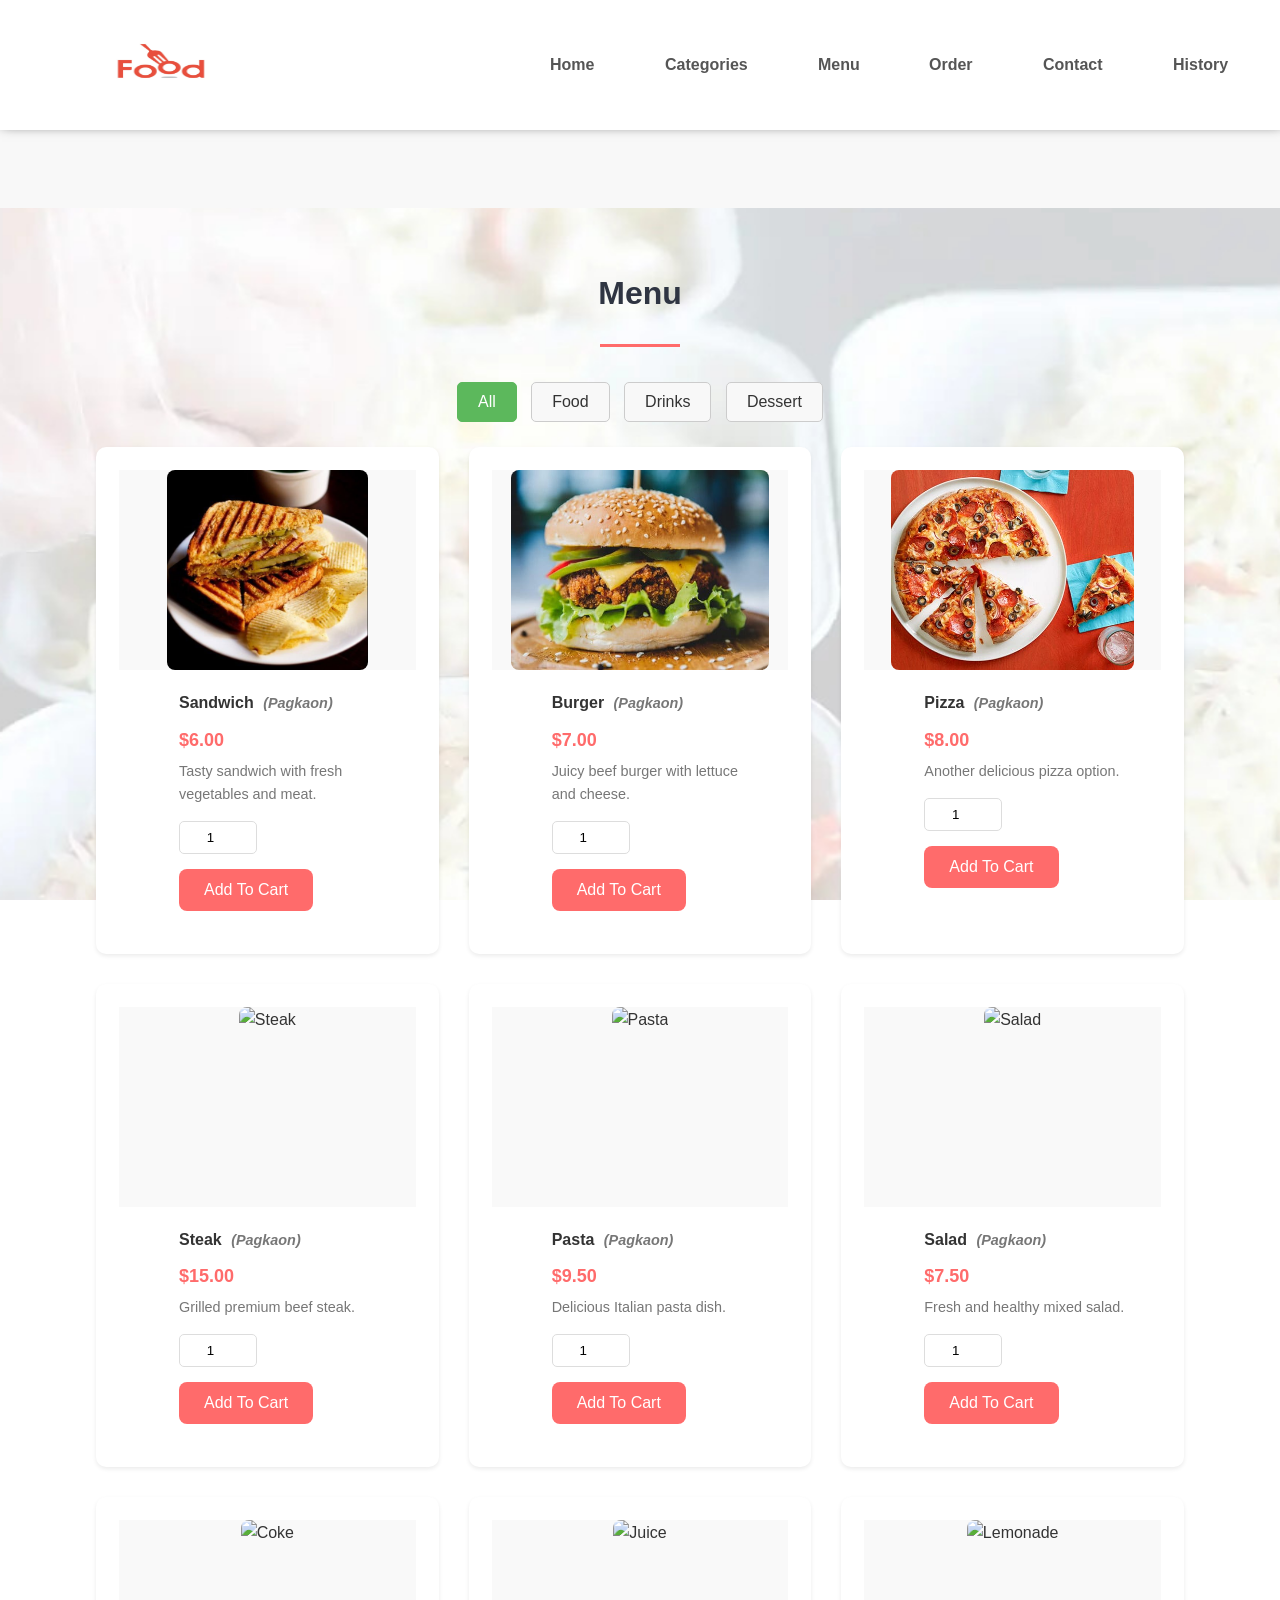
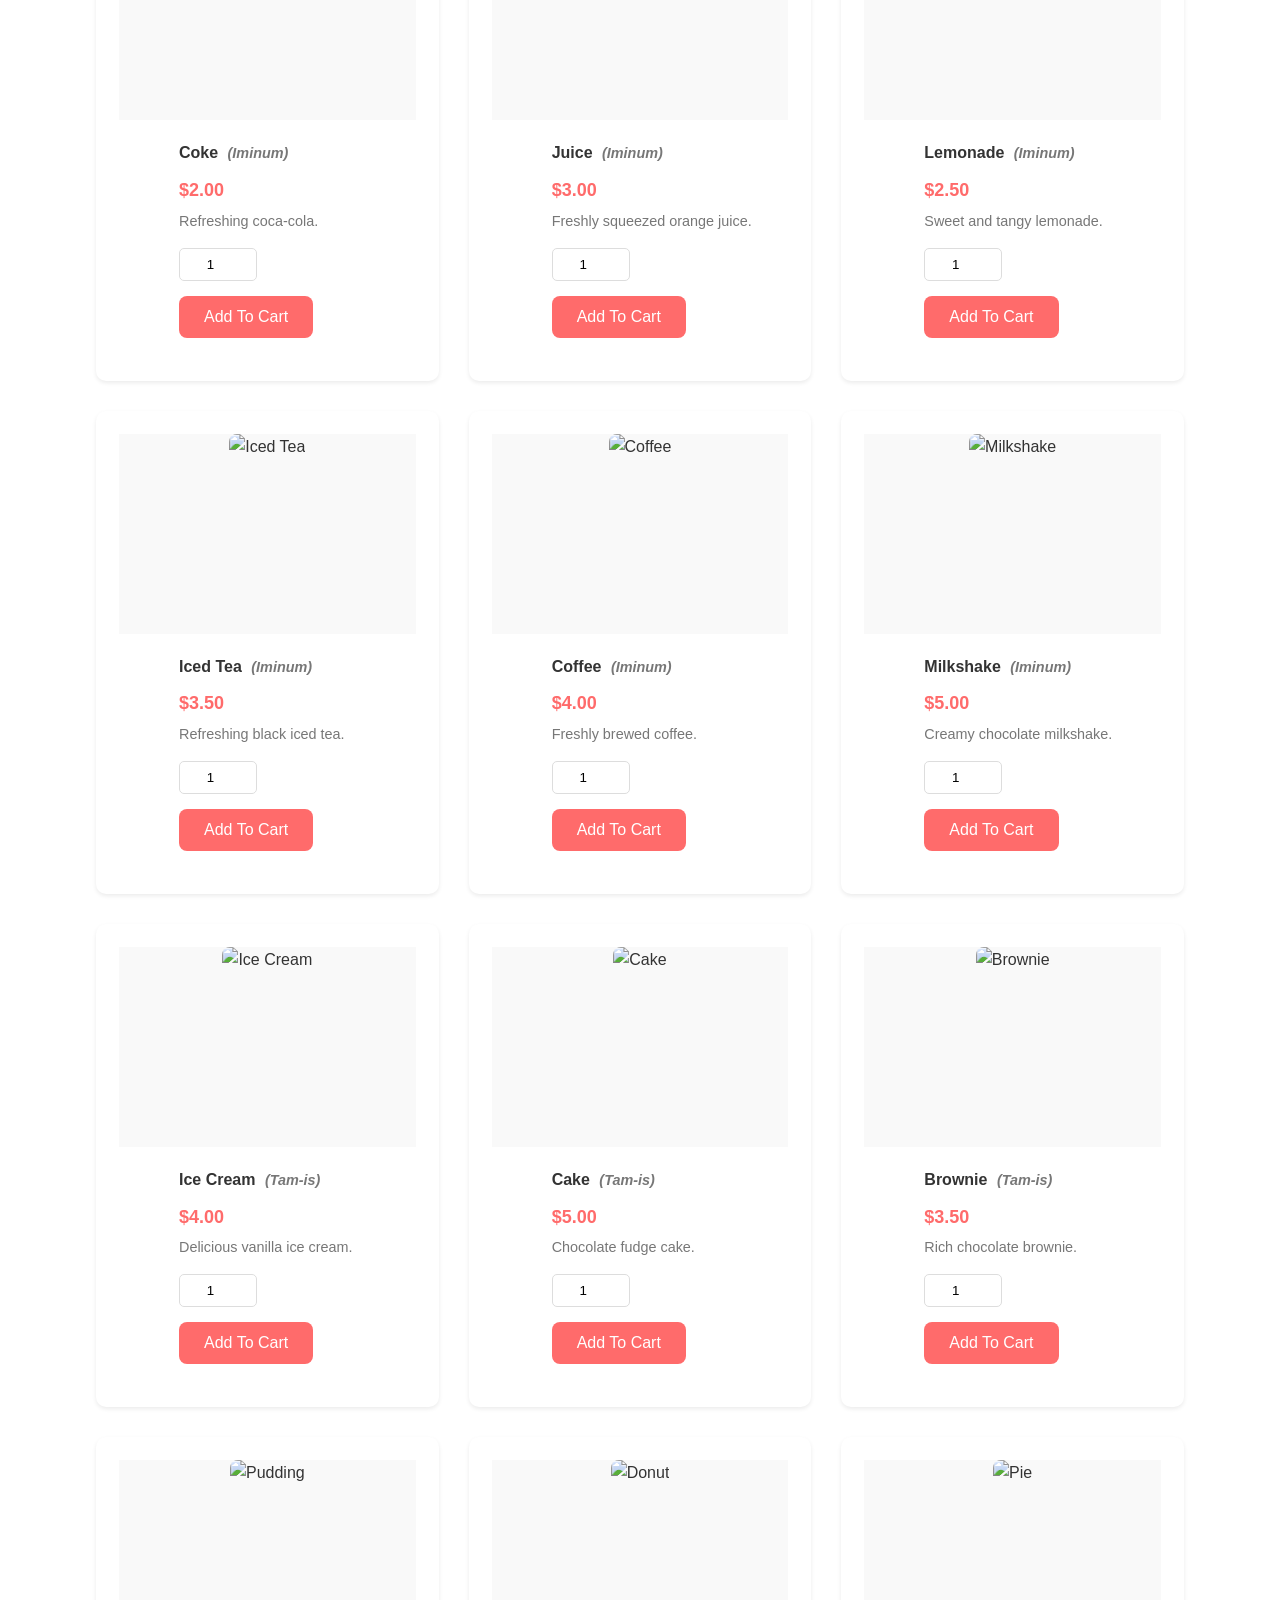
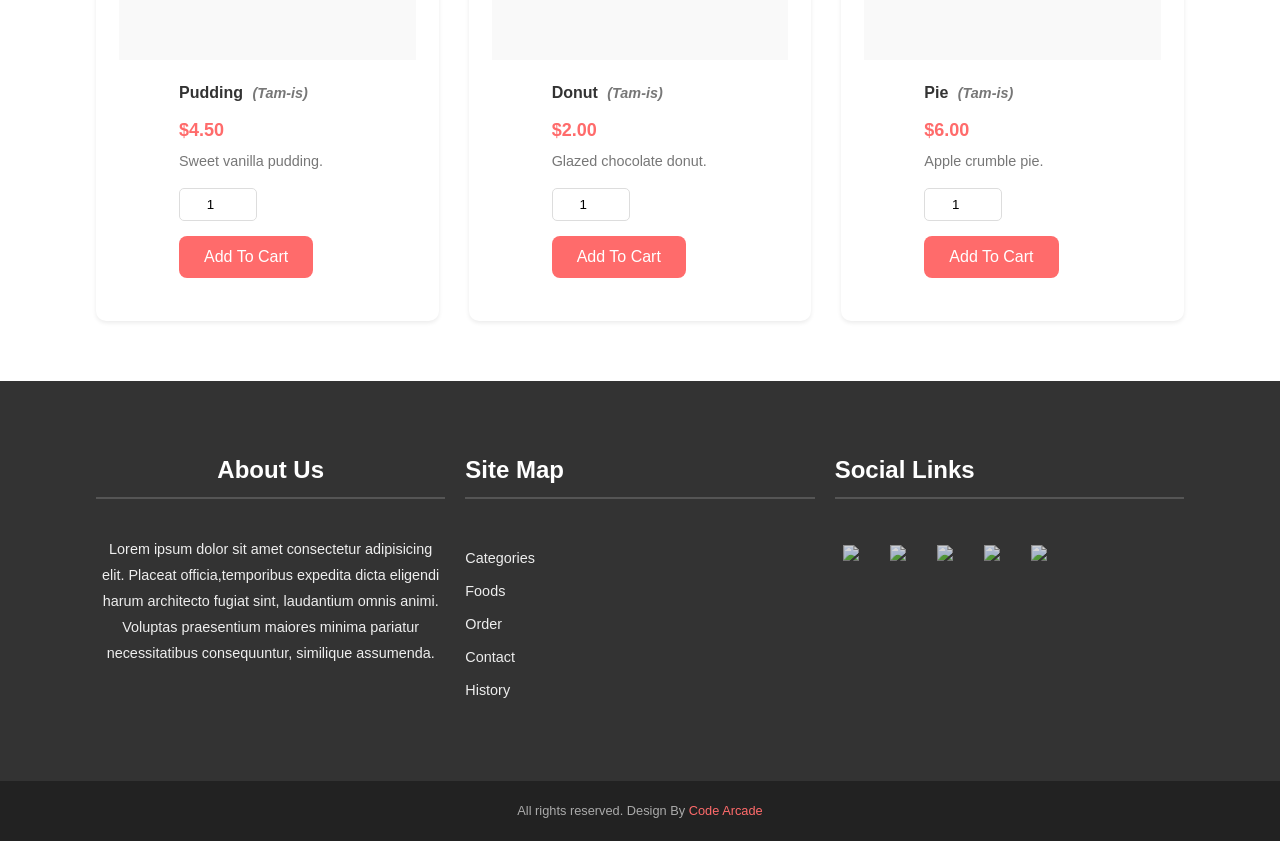
==== commit 3c68b195: "sd" ====
--- a/foods.html
+++ b/foods.html
@@ -24,7 +24,38 @@
     -webkit-font-smoothing: antialiased;
     -moz-osx-font-smoothing: grayscale;
 }
-
+.item-type {
+    font-style: italic;
+    color: #777;
+    font-size: 0.9em;
+    margin-left: 5px;
+}
+.menu-categories {
+    text-align: center;
+    margin-bottom: 20px;
+}
+
+.filter-button {
+    background-color: #f8f8f8;
+    color: #333;
+    border: 1px solid #ccc;
+    padding: 10px 20px;
+    margin: 5px;
+    cursor: pointer;
+    border-radius: 5px;
+    font-size: 1em;
+    transition: background-color 0.3s ease;
+}
+
+.filter-button:hover {
+    background-color: #ddd;
+}
+
+.filter-button.active {
+    background-color: #5cb85c; /* A green color for the active button */
+    color: white;
+    border-color: #5cb85c;
+}
 a {
     text-decoration: none;
     color: #ff6b6b; /* Primary accent color */
@@ -668,6 +699,12 @@
 
 .food-menu-box:hover img {
     border: 2px solid green;
+}
+.item-type {
+    font-style: italic;
+    color: #777;
+    font-size: 0.9em;
+    margin-left: 5px;
 }
     </style>
 </head>
